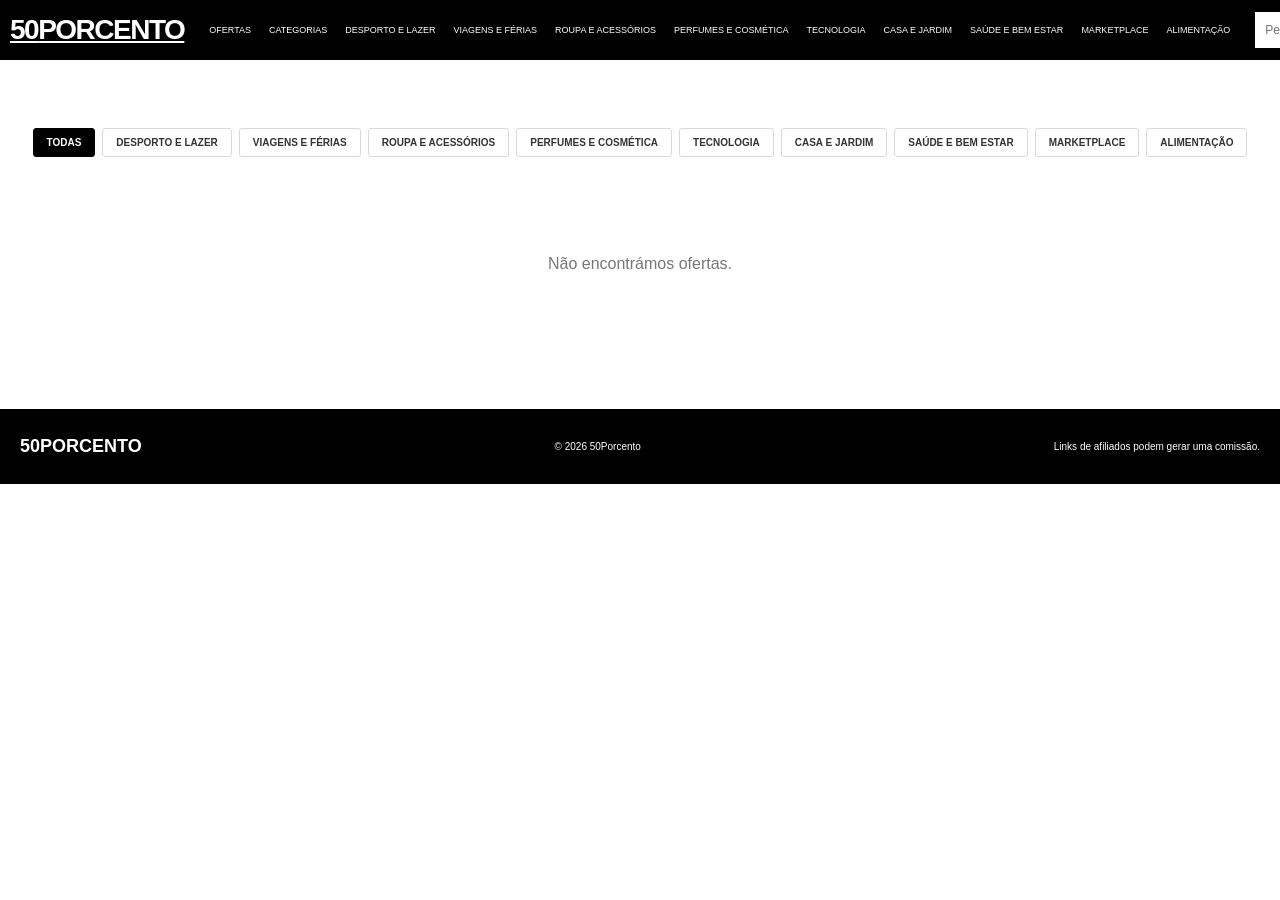
==== index.html @ 36694987 "Update index.html" ====
<!doctype html>
<html lang="pt-PT">

<head>
    <meta charset="utf-8">
    <meta name="viewport" content="width=device-width, initial-scale=1">

    <meta name="description"
          content="50Porcento - as melhores oportunidades, promoções e descontos.">

    <title>50Porcento - Promoções e Oportunidades</title>

    <link rel="stylesheet" href="style.css">
</head>

<body>

<header class="site-header">

    <div class="header-inner">

        <a href="#" class="logo">
            50<span>PORCENTO</span>
        </a>

        <button
            class="menu-button"
            id="menuButton"
            aria-label="Abrir menu">
            ☰
        </button>

        <nav class="main-menu" id="mainMenu">

            <a href="#ofertas">OFERTAS</a>
            <a href="#categorias">CATEGORIAS</a>

            <a href="#" data-category="Desporto e Lazer">
                DESPORTO E LAZER
            </a>

            <a href="#" data-category="Viagens e Férias">
                VIAGENS E FÉRIAS
            </a>

            <a href="#" data-category="Roupa e Acessórios">
                ROUPA E ACESSÓRIOS
            </a>

            <a href="#" data-category="Perfumes e Cosmética">
                PERFUMES E COSMÉTICA
            </a>

            <a href="#" data-category="Tecnologia">
                TECNOLOGIA
            </a>

            <a href="#" data-category="Casa e Jardim">
                CASA E JARDIM
            </a>

            <a href="#" data-category="Saúde e Bem Estar">
                SAÚDE E BEM ESTAR
            </a>

            <a href="#" data-category="Marketplace">
                MARKETPLACE
            </a>

            <a href="#" data-category="Alimentação">
                ALIMENTAÇÃO
            </a>

        </nav>


        <div class="header-right">

            <div class="search-box">

                <input
                    id="search"
                    type="search"
                    placeholder="Pesquisar">

                <span>⌕</span>

            </div>

            <a href="#" class="login">
                LOGIN
            </a>

            <button class="language active">
                PT
            </button>

            <button class="language">
                EN
            </button>

        </div>

    </div>

</header>


<main>

    <section class="top-space"></section>


    <section id="categorias" class="category-bar">

        <div class="category-scroll">

            <button class="category active" data-category="Todas">
                TODAS
            </button>

            <button class="category" data-category="Desporto e Lazer">
                DESPORTO E LAZER
            </button>

            <button class="category" data-category="Viagens e Férias">
                VIAGENS E FÉRIAS
            </button>

            <button class="category" data-category="Roupa e Acessórios">
                ROUPA E ACESSÓRIOS
            </button>

            <button class="category" data-category="Perfumes e Cosmética">
                PERFUMES E COSMÉTICA
            </button>

            <button class="category" data-category="Tecnologia">
                TECNOLOGIA
            </button>

            <button class="category" data-category="Casa e Jardim">
                CASA E JARDIM
            </button>

            <button class="category" data-category="Saúde e Bem Estar">
                SAÚDE E BEM ESTAR
            </button>

            <button class="category" data-category="Marketplace">
                MARKETPLACE
            </button>

            <button class="category" data-category="Alimentação">
                ALIMENTAÇÃO
            </button>

        </div>

    </section>


    <section id="ofertas" class="offers-section">

        <div class="offers-grid" id="offers"></div>

        <p id="empty" class="empty" hidden>
            Não encontrámos ofertas.
        </p>

    </section>

</main>


<footer>

    <div class="footer-inner">

        <strong>50<span>PORCENTO</span></strong>

        <span>
            © 2026 50Porcento
        </span>

        <span>
            Links de afiliados podem gerar uma comissão.
        </span>

    </div>

</footer>



<script src="script.js"></script>

</body>

</html>
---- style.css ----
/* =====================================
   CONFIGURAÇÃO
===================================== */

:root {

    --black: #050505;
    --white: #ffffff;

    --grey: #eeeeee;
    --text: #222222;

    --accent: #ff5a36;

}


* {
    box-sizing: border-box;
}


html {
    scroll-behavior: smooth;
}


body {

    margin: 0;

    background: #ffffff;

    color: var(--text);

    font-family:
        Arial,
        Helvetica,
        sans-serif;
}


/* =====================================
   HEADER
===================================== */

.site-header {

    width: 100%;

    background: #000000;

    color: #ffffff;

    position: sticky;

    top: 0;

    z-index: 100;

}


.header-inner {

    height: 60px;

    display: flex;

    align-items: center;

    gap: 25px;

    padding: 0 10px;

}


/* =====================================
   LOGO
===================================== */

.logo {

    flex-shrink: 0;

    color: #ffffff;

    font-size: 28px;

    font-weight: 900;

    letter-spacing: -1.5px;

}


.logo span,
.footer-inner span {
    color: #ffffff;
}


/* =====================================
   MENU
===================================== */

.main-menu {

    flex: 1;

    display: flex;

    align-items: center;

    justify-content: center;

    gap: 18px;

    white-space: nowrap;

}


.main-menu a {

    color: #ffffff;

    font-size: 9px;

    font-weight: 500;

    text-decoration: none;

    transition: opacity .2s;

}


.main-menu a:hover {

    opacity: .65;

}


/* =====================================
   PARTE DIREITA
===================================== */

.header-right {

    display: flex;

    align-items: center;

    gap: 8px;

    flex-shrink: 0;

}


.search-box {

    width: 175px;

    height: 36px;

    background: #ffffff;

    border-radius: 4px;

    display: flex;

    align-items: center;

}


.search-box input {

    width: 100%;

    height: 100%;

    border: 0;

    outline: 0;

    padding: 0 10px;

    font-size: 12px;

}


.search-box span {

    width: 28px;

    color: #000000;

    font-size: 20px;

}


.login {

    color: #ffffff;

    font-size: 9px;

    font-weight: 700;

}


.language {

    width: 29px;

    height: 30px;

    border: 1px solid #ffffff;

    background: transparent;

    color: #ffffff;

    border-radius: 4px;

    font-size: 10px;

    cursor: pointer;

}


.language.active {

    background: #ffffff;

    color: #000000;

}


/* =====================================
   MENU MOBILE
===================================== */

.menu-button {

    display: none;

    background: none;

    border: 0;

    color: #ffffff;

    font-size: 24px;

    cursor: pointer;

}


/* =====================================
   ESPAÇO SUPERIOR
===================================== */

.top-space {

    height: 68px;

}


/* =====================================
   CATEGORIAS
===================================== */

.category-bar {

    width: 100%;

    padding: 0 20px 22px;

}


.category-scroll {

    display: flex;

    justify-content: center;

    flex-wrap: wrap;

    gap: 7px;

}


.category {

    border: 1px solid #d9d9d9;

    background: #ffffff;

    color: #333333;

    padding: 8px 13px;

    border-radius: 3px;

    font-size: 10px;

    font-weight: 700;

    cursor: pointer;

}


.category:hover,
.category.active {

    background: #000000;

    color: #ffffff;

    border-color: #000000;

}


/* =====================================
   GRELHA DE OFERTAS
===================================== */

.offers-section {

    width: 100%;

    max-width: 1500px;

    margin: 0 auto;

    padding: 0 20px 60px;

}


.offers-grid {

    display: grid;

    grid-template-columns:
        repeat(4, 1fr);

    gap: 16px;

}


/* =====================================
   CARTÃO
===================================== */

.offer-card {

    background: #ffffff;

    border: 1px solid #dddddd;

    padding: 15px;

    transition:
        transform .2s,
        box-shadow .2s;

}


.offer-card:hover {

    transform: translateY(-3px);

    box-shadow:
        0 8px 25px rgba(0,0,0,.10);

}


/* =====================================
   IMAGEM
===================================== */

.offer-link {

    display: block;

    width: 100%;

}


.offer-image {

    width: 100%;

    aspect-ratio: 1 / 1;

    background: #eeeeee;

    overflow: hidden;

    display: flex;

    align-items: center;

    justify-content: center;

}


.offer-image img {

    width: 100%;

    height: 100%;

    object-fit: contain;

    display: block;

    transition: transform .3s;

}


.offer-card:hover .offer-image img {

    transform: scale(1.02);

}


/* =====================================
   QUANDO NÃO HÁ IMAGEM
===================================== */

.no-image {

    color: #999999;

    font-size: 13px;

}


/* =====================================
   TEXTO DISCRETO
===================================== */

.offer-info {

    padding-top: 10px;

}


.offer-category {

    font-size: 9px;

    font-weight: 700;

    color: #888888;

    text-transform: uppercase;

}


.offer-title {

    margin: 3px 0 0;

    font-size: 13px;

    line-height: 1.25;

}


/* =====================================
   RESULTADO VAZIO
===================================== */

.empty {

    text-align: center;

    padding: 60px 20px;

    color: #777777;

}


/* =====================================
   FOOTER
===================================== */

footer {

    background: #000000;

    color: #ffffff;

}


.footer-inner {

    min-height: 75px;

    padding: 20px;

    display: flex;

    justify-content: space-between;

    align-items: center;

    gap: 20px;

    font-size: 10px;

}


.footer-inner strong {

    font-size: 18px;

}


/* =====================================
   TABLET
===================================== */

@media (max-width: 1100px) {

    .main-menu {

        gap: 10px;

    }


    .main-menu a {

        font-size: 8px;

    }


    .search-box {

        width: 130px;

    }


    .offers-grid {

        grid-template-columns:
            repeat(3, 1fr);

    }

}


/* =====================================
   TABLET PEQUENO
===================================== */

@media (max-width: 850px) {

    .header-inner {

        height: 60px;

    }


    .menu-button {

        display: block;

        order: 2;

    }


    .logo {

        order: 1;

    }


    .header-right {

        order: 3;

        margin-left: auto;

    }


    .main-menu {

        display: none;

        position: absolute;

        top: 60px;

        left: 0;

        right: 0;

        background: #000000;

        padding: 20px;

        flex-direction: column;

        align-items: flex-start;

        gap: 18px;

        border-top: 1px solid #222222;

    }


    .main-menu.open {

        display: flex;

    }


    .main-menu a {

        font-size: 12px;

    }


    .offers-grid {

        grid-template-columns:
            repeat(2, 1fr);

    }


    .top-space {

        height: 35px;

    }

}


/* =====================================
   MOBILE
===================================== */

@media (max-width: 600px) {

    .header-inner {

        padding: 0 12px;

    }


    .logo {

        font-size: 24px;

    }


    .search-box {

        display: none;

    }


    .login {

        display: none;

    }


    .language {

        width: 28px;

        height: 28px;

    }


    .category-bar {

        padding:
            10px 12px 18px;

    }


    .category-scroll {

        justify-content: flex-start;

        flex-wrap: nowrap;

        overflow-x: auto;

        scrollbar-width: none;

        padding-bottom: 5px;

    }


    .category-scroll::-webkit-scrollbar {

        display: none;

    }


    .category {

        flex-shrink: 0;

        font-size: 10px;

    }


    .offers-section {

        padding:
            0 10px 40px;

    }


    .offers-grid {

        grid-template-columns: 1fr;

        gap: 14px;

    }


    .offer-card {

        padding: 10px;

    }


    .offer-image {

        aspect-ratio: 4 / 3;

    }


    .offer-info {

        display: none;

    }


    .footer-inner {

        flex-direction: column;

        align-items: flex-start;

    }

}
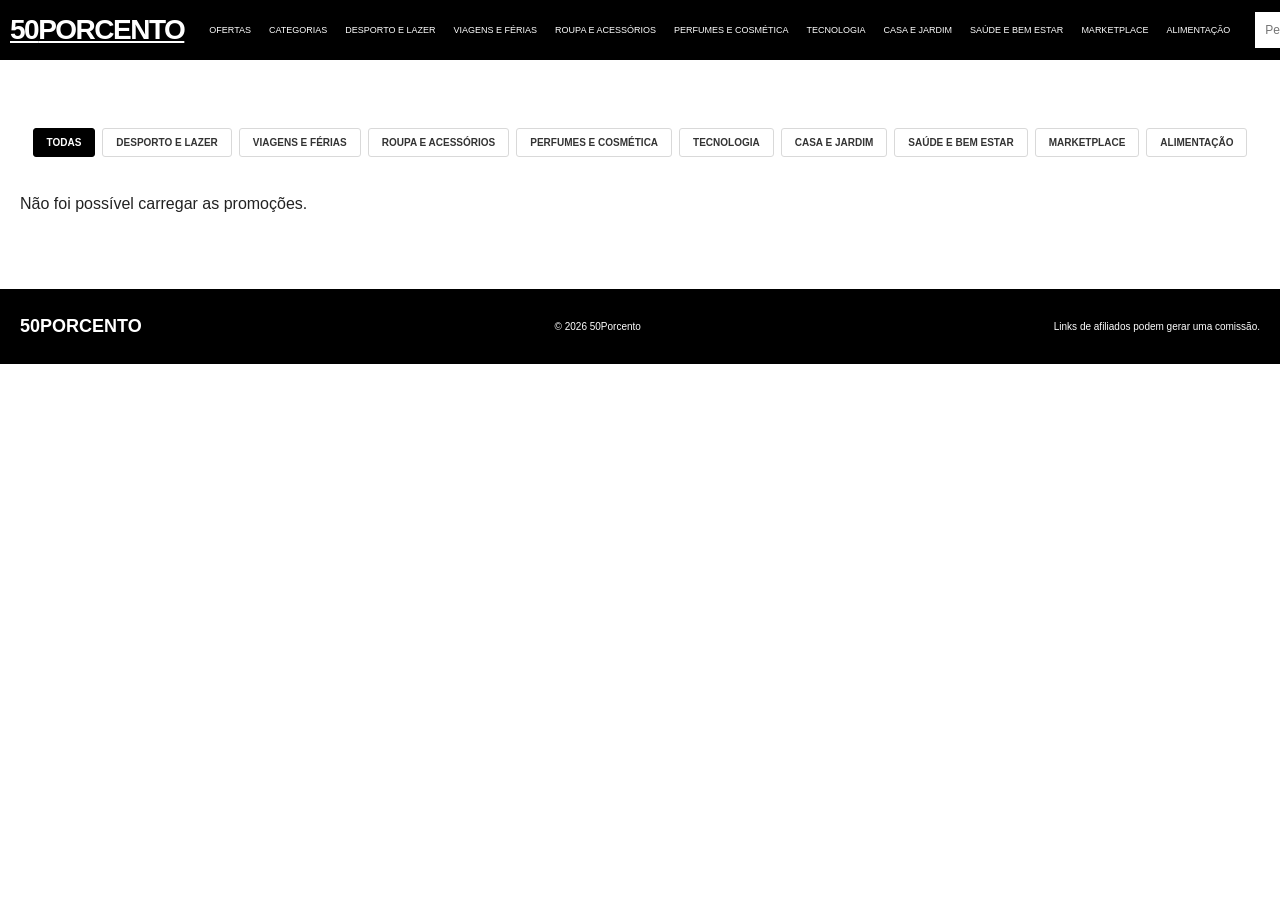
==== commit 4a803d5a: "Update index.html" ====
--- a/index.html
+++ b/index.html
@@ -193,7 +193,7 @@
 
 
 
-<script src="script.js"></script>
+<script src="script.js?v=2"></script>
 
 </body>
 
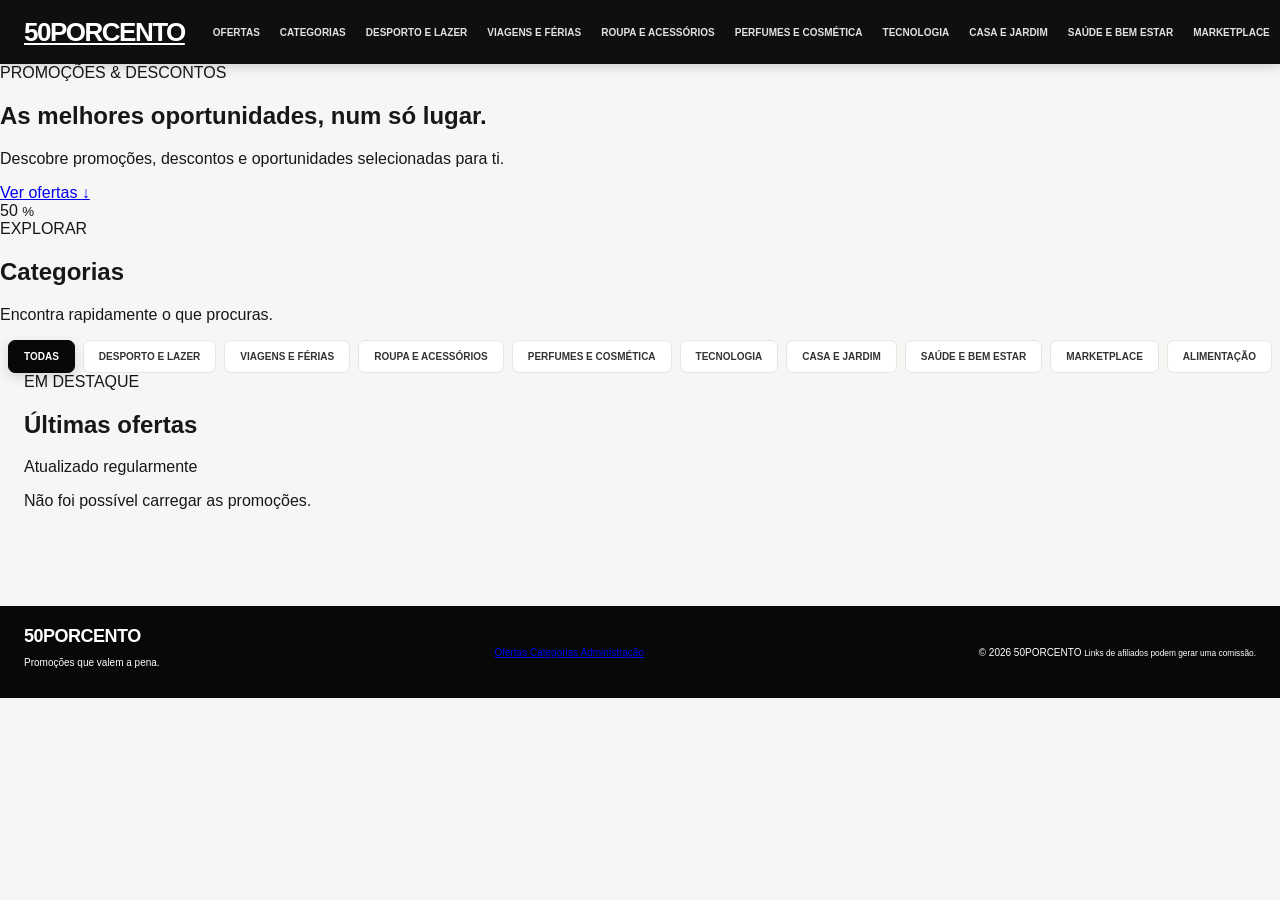
==== commit 13d92220: "Update index.html" ====
--- a/index.html
+++ b/index.html
@@ -3,12 +3,14 @@
 
 <head>
     <meta charset="utf-8">
-    <meta name="viewport" content="width=device-width, initial-scale=1">
+
+    <meta name="viewport"
+          content="width=device-width, initial-scale=1">
 
     <meta name="description"
-          content="50Porcento - as melhores oportunidades, promoções e descontos.">
-
-    <title>50Porcento - Promoções e Oportunidades</title>
+          content="50PORCENTO — promoções, descontos e oportunidades em Portugal.">
+
+    <title>50PORCENTO — Promoções e Oportunidades</title>
 
     <link rel="stylesheet" href="style.css">
 </head>
@@ -26,13 +28,15 @@
         <button
             class="menu-button"
             id="menuButton"
-            aria-label="Abrir menu">
+            aria-label="Abrir menu"
+            aria-expanded="false">
             ☰
         </button>
 
         <nav class="main-menu" id="mainMenu">
 
             <a href="#ofertas">OFERTAS</a>
+
             <a href="#categorias">CATEGORIAS</a>
 
             <a href="#" data-category="Desporto e Lazer">
@@ -72,7 +76,6 @@
             </a>
 
         </nav>
-
 
         <div class="header-right">
 
@@ -81,24 +84,17 @@
                 <input
                     id="search"
                     type="search"
-                    placeholder="Pesquisar">
+                    placeholder="Pesquisar ofertas..."
+                    autocomplete="off">
 
                 <span>⌕</span>
 
             </div>
 
-            <a href="#" class="login">
+            <a href="admin.html" class="login">
                 LOGIN
             </a>
 
-            <button class="language active">
-                PT
-            </button>
-
-            <button class="language">
-                EN
-            </button>
-
         </div>
 
     </div>
@@ -108,50 +104,129 @@
 
 <main>
 
-    <section class="top-space"></section>
-
-
-    <section id="categorias" class="category-bar">
+    <!-- HERO -->
+
+    <section class="hero">
+
+        <div class="hero-inner">
+
+            <div class="hero-content">
+
+                <span class="hero-label">
+                    PROMOÇÕES & DESCONTOS
+                </span>
+
+                <h1>
+                    As melhores oportunidades,
+                    <strong>num só lugar.</strong>
+                </h1>
+
+                <p>
+                    Descobre promoções, descontos e oportunidades
+                    selecionadas para ti.
+                </p>
+
+                <a href="#ofertas" class="hero-button">
+                    Ver ofertas
+                    <span>↓</span>
+                </a>
+
+            </div>
+
+            <div class="hero-mark">
+                <span>50</span>
+                <small>%</small>
+            </div>
+
+        </div>
+
+    </section>
+
+
+    <!-- CATEGORIAS -->
+
+    <section id="categorias" class="category-section">
+
+        <div class="section-heading">
+
+            <div>
+
+                <span class="eyebrow">
+                    EXPLORAR
+                </span>
+
+                <h2>
+                    Categorias
+                </h2>
+
+            </div>
+
+            <p>
+                Encontra rapidamente o que procuras.
+            </p>
+
+        </div>
+
 
         <div class="category-scroll">
 
-            <button class="category active" data-category="Todas">
+            <button
+                class="category active"
+                data-category="Todas">
                 TODAS
             </button>
 
-            <button class="category" data-category="Desporto e Lazer">
+            <button
+                class="category"
+                data-category="Desporto e Lazer">
                 DESPORTO E LAZER
             </button>
 
-            <button class="category" data-category="Viagens e Férias">
+            <button
+                class="category"
+                data-category="Viagens e Férias">
                 VIAGENS E FÉRIAS
             </button>
 
-            <button class="category" data-category="Roupa e Acessórios">
+            <button
+                class="category"
+                data-category="Roupa e Acessórios">
                 ROUPA E ACESSÓRIOS
             </button>
 
-            <button class="category" data-category="Perfumes e Cosmética">
+            <button
+                class="category"
+                data-category="Perfumes e Cosmética">
                 PERFUMES E COSMÉTICA
             </button>
 
-            <button class="category" data-category="Tecnologia">
+            <button
+                class="category"
+                data-category="Tecnologia">
                 TECNOLOGIA
             </button>
 
-            <button class="category" data-category="Casa e Jardim">
+            <button
+                class="category"
+                data-category="Casa e Jardim">
                 CASA E JARDIM
             </button>
 
-            <button class="category" data-category="Saúde e Bem Estar">
+            <button
+                class="category"
+                data-category="Saúde e Bem Estar">
                 SAÚDE E BEM ESTAR
             </button>
 
-            <button class="category" data-category="Marketplace">
+            <button
+                class="category"
+                data-category="Marketplace">
                 MARKETPLACE
             </button>
 
-            <button class="category" data-category="Alimentação">
+            <button
+                class="category"
+                data-category="Alimentação">
                 ALIMENTAÇÃO
             </button>
 
@@ -160,12 +235,46 @@
     </section>
 
 
-    <section id="ofertas" class="offers-section">
-
-        <div class="offers-grid" id="offers"></div>
-
-        <p id="empty" class="empty" hidden>
-            Não encontrámos ofertas.
+    <!-- OFERTAS -->
+
+    <section
+        id="ofertas"
+        class="offers-section">
+
+        <div class="offers-header">
+
+            <div>
+
+                <span class="eyebrow">
+                    EM DESTAQUE
+                </span>
+
+                <h2>
+                    Últimas ofertas
+                </h2>
+
+            </div>
+
+            <span class="offers-note">
+                Atualizado regularmente
+            </span>
+
+        </div>
+
+
+        <div
+            class="offers-grid"
+            id="offers">
+        </div>
+
+
+        <p
+            id="empty"
+            class="empty"
+            hidden>
+
+            Não encontrámos ofertas para a tua pesquisa.
+
         </p>
 
     </section>
@@ -177,24 +286,54 @@
 
     <div class="footer-inner">
 
-        <strong>50<span>PORCENTO</span></strong>
-
-        <span>
-            © 2026 50Porcento
-        </span>
-
-        <span>
-            Links de afiliados podem gerar uma comissão.
-        </span>
+        <div class="footer-brand">
+
+            <strong>
+                50<span>PORCENTO</span>
+            </strong>
+
+            <p>
+                Promoções que valem a pena.
+            </p>
+
+        </div>
+
+
+        <div class="footer-links">
+
+            <a href="#ofertas">
+                Ofertas
+            </a>
+
+            <a href="#categorias">
+                Categorias
+            </a>
+
+            <a href="admin.html">
+                Administração
+            </a>
+
+        </div>
+
+
+        <div class="footer-copy">
+
+            <span>
+                © 2026 50PORCENTO
+            </span>
+
+            <small>
+                Links de afiliados podem gerar uma comissão.
+            </small>
+
+        </div>
 
     </div>
 
 </footer>
 
 
-
-<script src="script.js?v=2"></script>
+<script src="script.js"></script>
 
 </body>
-
 </html>
--- a/style.css
+++ b/style.css
@@ -1,35 +1,49 @@
-/* =====================================
-   CONFIGURAÇÃO
-===================================== */
+/* =====================================================
+   50PORCENTO — SITE PRINCIPAL
+   DESIGN MODERNO
+===================================================== */
 
 :root {
-
-    --black: #050505;
+    --black: #080808;
     --white: #ffffff;
 
-    --grey: #eeeeee;
-    --text: #222222;
+    --background: #f6f6f4;
+    --surface: #ffffff;
+
+    --border: #e5e5e2;
+
+    --text: #171717;
+    --muted: #777777;
 
     --accent: #ff5a36;
-
-}
-
+    --accent-dark: #e94b29;
+
+    --radius: 12px;
+
+    --shadow:
+        0 4px 18px rgba(0, 0, 0, .06);
+
+    --shadow-hover:
+        0 14px 35px rgba(0, 0, 0, .12);
+}
+
+
+/* =====================================================
+   BASE
+===================================================== */
 
 * {
     box-sizing: border-box;
 }
 
-
 html {
     scroll-behavior: smooth;
 }
 
-
 body {
-
     margin: 0;
 
-    background: #ffffff;
+    background: var(--background);
 
     color: var(--text);
 
@@ -37,76 +51,78 @@
         Arial,
         Helvetica,
         sans-serif;
-}
-
-
-/* =====================================
+
+    -webkit-font-smoothing: antialiased;
+}
+
+
+/* =====================================================
    HEADER
-===================================== */
+===================================================== */
 
 .site-header {
-
     width: 100%;
 
-    background: #000000;
-
-    color: #ffffff;
+    background: rgba(8, 8, 8, .97);
+
+    color: var(--white);
 
     position: sticky;
 
     top: 0;
 
-    z-index: 100;
-
+    z-index: 1000;
+
+    box-shadow:
+        0 2px 12px rgba(0, 0, 0, .18);
 }
 
 
 .header-inner {
-
-    height: 60px;
+    min-height: 64px;
+
+    max-width: 1700px;
+
+    margin: 0 auto;
+
+    padding: 0 24px;
 
     display: flex;
 
     align-items: center;
 
-    gap: 25px;
-
-    padding: 0 10px;
-
-}
-
-
-/* =====================================
+    gap: 28px;
+}
+
+
+/* =====================================================
    LOGO
-===================================== */
+===================================================== */
 
 .logo {
-
     flex-shrink: 0;
 
-    color: #ffffff;
-
-    font-size: 28px;
+    color: var(--white);
+
+    font-size: 26px;
 
     font-weight: 900;
 
     letter-spacing: -1.5px;
 
-}
-
-
-.logo span,
-.footer-inner span {
-    color: #ffffff;
-}
-
-
-/* =====================================
-   MENU
-===================================== */
+    line-height: 1;
+}
+
+.logo span {
+    color: var(--white);
+}
+
+
+/* =====================================================
+   MENU PRINCIPAL
+===================================================== */
 
 .main-menu {
-
     flex: 1;
 
     display: flex;
@@ -115,520 +131,531 @@
 
     justify-content: center;
 
-    gap: 18px;
+    gap: 20px;
 
     white-space: nowrap;
-
 }
 
 
 .main-menu a {
-
-    color: #ffffff;
+    color: var(--white);
+
+    font-size: 10px;
+
+    font-weight: 700;
+
+    text-decoration: none;
+
+    opacity: .88;
+
+    transition:
+        opacity .2s,
+        transform .2s;
+}
+
+
+.main-menu a:hover {
+    opacity: 1;
+
+    transform: translateY(-1px);
+}
+
+
+/* =====================================================
+   DIREITA DO HEADER
+===================================================== */
+
+.header-right {
+    display: flex;
+
+    align-items: center;
+
+    gap: 10px;
+
+    flex-shrink: 0;
+}
+
+
+.search-box {
+    width: 190px;
+
+    height: 38px;
+
+    background: var(--white);
+
+    border-radius: 7px;
+
+    display: flex;
+
+    align-items: center;
+
+    overflow: hidden;
+}
+
+
+.search-box input {
+    width: 100%;
+
+    height: 100%;
+
+    border: 0;
+
+    outline: 0;
+
+    padding: 0 12px;
+
+    font-size: 12px;
+
+    color: var(--text);
+
+    background: transparent;
+}
+
+
+.search-box input::placeholder {
+    color: #999999;
+}
+
+
+.search-box span {
+    width: 34px;
+
+    display: flex;
+
+    align-items: center;
+
+    justify-content: center;
+
+    color: #111111;
+
+    font-size: 18px;
+}
+
+
+.login {
+    color: var(--white);
 
     font-size: 9px;
 
-    font-weight: 500;
+    font-weight: 800;
 
     text-decoration: none;
-
-    transition: opacity .2s;
-
-}
-
-
-.main-menu a:hover {
-
-    opacity: .65;
-
-}
-
-
-/* =====================================
-   PARTE DIREITA
-===================================== */
-
-.header-right {
+}
+
+
+.login:hover {
+    text-decoration: underline;
+}
+
+
+/* =====================================================
+   BOTÃO MOBILE
+===================================================== */
+
+.menu-button {
+    display: none;
+
+    background: transparent;
+
+    border: 0;
+
+    color: var(--white);
+
+    font-size: 25px;
+
+    cursor: pointer;
+
+    padding: 4px;
+}
+
+
+/* =====================================================
+   ESPAÇO SUPERIOR
+===================================================== */
+
+.top-space {
+    height: 54px;
+}
+
+
+/* =====================================================
+   CATEGORIAS
+===================================================== */
+
+.category-bar {
+    width: 100%;
+
+    padding: 0 24px 28px;
+}
+
+
+.category-scroll {
+    max-width: 1500px;
+
+    margin: 0 auto;
 
     display: flex;
 
-    align-items: center;
+    justify-content: center;
+
+    flex-wrap: wrap;
 
     gap: 8px;
-
-    flex-shrink: 0;
-
-}
-
-
-.search-box {
-
-    width: 175px;
-
-    height: 36px;
-
-    background: #ffffff;
-
-    border-radius: 4px;
-
-    display: flex;
-
-    align-items: center;
-
-}
-
-
-.search-box input {
-
-    width: 100%;
-
-    height: 100%;
-
-    border: 0;
-
-    outline: 0;
-
-    padding: 0 10px;
-
-    font-size: 12px;
-
-}
-
-
-.search-box span {
-
-    width: 28px;
-
-    color: #000000;
-
-    font-size: 20px;
-
-}
-
-
-.login {
-
-    color: #ffffff;
-
-    font-size: 9px;
-
-    font-weight: 700;
-
-}
-
-
-.language {
-
-    width: 29px;
-
-    height: 30px;
-
-    border: 1px solid #ffffff;
-
-    background: transparent;
-
-    color: #ffffff;
-
-    border-radius: 4px;
+}
+
+
+.category {
+    border: 1px solid var(--border);
+
+    background: var(--surface);
+
+    color: #333333;
+
+    padding: 10px 15px;
+
+    border-radius: 7px;
 
     font-size: 10px;
 
+    font-weight: 800;
+
     cursor: pointer;
 
-}
-
-
-.language.active {
-
-    background: #ffffff;
-
-    color: #000000;
-
-}
-
-
-/* =====================================
-   MENU MOBILE
-===================================== */
-
-.menu-button {
-
-    display: none;
-
-    background: none;
-
-    border: 0;
-
-    color: #ffffff;
-
-    font-size: 24px;
-
-    cursor: pointer;
-
-}
-
-
-/* =====================================
-   ESPAÇO SUPERIOR
-===================================== */
-
-.top-space {
-
-    height: 68px;
-
-}
-
-
-/* =====================================
-   CATEGORIAS
-===================================== */
-
-.category-bar {
-
-    width: 100%;
-
-    padding: 0 20px 22px;
-
-}
-
-
-.category-scroll {
-
-    display: flex;
-
-    justify-content: center;
-
-    flex-wrap: wrap;
-
-    gap: 7px;
-
-}
-
-
-.category {
-
-    border: 1px solid #d9d9d9;
-
-    background: #ffffff;
-
-    color: #333333;
-
-    padding: 8px 13px;
-
-    border-radius: 3px;
-
-    font-size: 10px;
-
-    font-weight: 700;
-
-    cursor: pointer;
-
-}
-
-
-.category:hover,
-.category.active {
-
-    background: #000000;
-
-    color: #ffffff;
-
-    border-color: #000000;
-
-}
-
-
-/* =====================================
-   GRELHA DE OFERTAS
-===================================== */
-
-.offers-section {
-
-    width: 100%;
-
-    max-width: 1500px;
-
-    margin: 0 auto;
-
-    padding: 0 20px 60px;
-
-}
-
-
-.offers-grid {
-
-    display: grid;
-
-    grid-template-columns:
-        repeat(4, 1fr);
-
-    gap: 16px;
-
-}
-
-
-/* =====================================
-   CARTÃO
-===================================== */
-
-.offer-card {
-
-    background: #ffffff;
-
-    border: 1px solid #dddddd;
-
-    padding: 15px;
-
     transition:
+        background .2s,
+        color .2s,
+        border-color .2s,
         transform .2s,
         box-shadow .2s;
-
+}
+
+
+.category:hover {
+    border-color: #bbbbbb;
+
+    transform: translateY(-1px);
+
+    box-shadow:
+        0 3px 10px rgba(0, 0, 0, .06);
+}
+
+
+.category.active {
+    background: var(--black);
+
+    color: var(--white);
+
+    border-color: var(--black);
+
+    box-shadow:
+        0 4px 12px rgba(0, 0, 0, .14);
+}
+
+
+/* =====================================================
+   ÁREA DAS OFERTAS
+===================================================== */
+
+.offers-section {
+    width: 100%;
+
+    max-width: 1500px;
+
+    margin: 0 auto;
+
+    padding:
+        0 24px 80px;
+}
+
+
+.offers-grid {
+    display: grid;
+
+    grid-template-columns:
+        repeat(4, minmax(0, 1fr));
+
+    gap: 22px;
+}
+
+
+/* =====================================================
+   CARTÃO
+===================================================== */
+
+.offer-card {
+    min-width: 0;
+
+    background: var(--surface);
+
+    border: 1px solid var(--border);
+
+    border-radius: var(--radius);
+
+    padding: 10px;
+
+    overflow: hidden;
+
+    box-shadow: var(--shadow);
+
+    transition:
+        transform .25s ease,
+        box-shadow .25s ease,
+        border-color .25s ease;
 }
 
 
 .offer-card:hover {
-
-    transform: translateY(-3px);
-
-    box-shadow:
-        0 8px 25px rgba(0,0,0,.10);
-
-}
-
-
-/* =====================================
+    transform: translateY(-5px);
+
+    border-color: #d5d5d2;
+
+    box-shadow: var(--shadow-hover);
+}
+
+
+/* =====================================================
+   LINK DA OFERTA
+===================================================== */
+
+.offer-link {
+    display: block;
+
+    width: 100%;
+
+    text-decoration: none;
+
+    color: inherit;
+}
+
+
+/* =====================================================
    IMAGEM
-===================================== */
-
-.offer-link {
+===================================================== */
+
+.offer-image {
+    width: 100%;
+
+    aspect-ratio: 1 / 1;
+
+    background:
+        linear-gradient(
+            135deg,
+            #f1f1f1,
+            #e9e9e9
+        );
+
+    border-radius: 8px;
+
+    overflow: hidden;
+
+    display: flex;
+
+    align-items: center;
+
+    justify-content: center;
+}
+
+
+.offer-image img {
+    width: 100%;
+
+    height: 100%;
+
+    object-fit: contain;
 
     display: block;
 
-    width: 100%;
-
-}
-
-
-.offer-image {
-
-    width: 100%;
-
-    aspect-ratio: 1 / 1;
-
-    background: #eeeeee;
-
-    overflow: hidden;
+    transition:
+        transform .35s ease;
+}
+
+
+.offer-card:hover .offer-image img {
+    transform: scale(1.035);
+}
+
+
+/* =====================================================
+   SEM IMAGEM
+===================================================== */
+
+.no-image {
+    color: #999999;
+
+    font-size: 13px;
+
+    text-align: center;
+}
+
+
+/* =====================================================
+   INFORMAÇÃO DA OFERTA
+===================================================== */
+
+.offer-info {
+    padding:
+        12px 4px 5px;
+}
+
+
+.offer-category {
+    font-size: 9px;
+
+    font-weight: 800;
+
+    color: var(--accent);
+
+    text-transform: uppercase;
+
+    letter-spacing: .4px;
+
+    margin-bottom: 4px;
+}
+
+
+.offer-title {
+    margin: 0;
+
+    font-size: 14px;
+
+    line-height: 1.3;
+
+    font-weight: 700;
+
+    color: var(--text);
+}
+
+
+/* =====================================================
+   RESULTADO VAZIO
+===================================================== */
+
+.empty {
+    text-align: center;
+
+    padding:
+        90px 20px;
+
+    color: var(--muted);
+
+    font-size: 14px;
+}
+
+
+/* =====================================================
+   FOOTER
+===================================================== */
+
+footer {
+    background: var(--black);
+
+    color: var(--white);
+}
+
+
+.footer-inner {
+    min-height: 90px;
+
+    max-width: 1700px;
+
+    margin: 0 auto;
+
+    padding: 20px 24px;
 
     display: flex;
 
+    justify-content: space-between;
+
     align-items: center;
 
-    justify-content: center;
-
-}
-
-
-.offer-image img {
-
-    width: 100%;
-
-    height: 100%;
-
-    object-fit: contain;
-
-    display: block;
-
-    transition: transform .3s;
-
-}
-
-
-.offer-card:hover .offer-image img {
-
-    transform: scale(1.02);
-
-}
-
-
-/* =====================================
-   QUANDO NÃO HÁ IMAGEM
-===================================== */
-
-.no-image {
-
-    color: #999999;
-
-    font-size: 13px;
-
-}
-
-
-/* =====================================
-   TEXTO DISCRETO
-===================================== */
-
-.offer-info {
-
-    padding-top: 10px;
-
-}
-
-
-.offer-category {
-
-    font-size: 9px;
-
-    font-weight: 700;
-
-    color: #888888;
-
-    text-transform: uppercase;
-
-}
-
-
-.offer-title {
-
-    margin: 3px 0 0;
-
-    font-size: 13px;
-
-    line-height: 1.25;
-
-}
-
-
-/* =====================================
-   RESULTADO VAZIO
-===================================== */
-
-.empty {
-
-    text-align: center;
-
-    padding: 60px 20px;
-
-    color: #777777;
-
-}
-
-
-/* =====================================
-   FOOTER
-===================================== */
-
-footer {
-
-    background: #000000;
-
-    color: #ffffff;
-
-}
-
-
-.footer-inner {
-
-    min-height: 75px;
-
-    padding: 20px;
-
-    display: flex;
-
-    justify-content: space-between;
-
-    align-items: center;
-
-    gap: 20px;
+    gap: 25px;
 
     font-size: 10px;
-
+}
+
+
+.footer-inner span {
+    color: var(--white);
 }
 
 
 .footer-inner strong {
-
     font-size: 18px;
 
-}
-
-
-/* =====================================
+    letter-spacing: -.5px;
+}
+
+
+/* =====================================================
    TABLET
-===================================== */
-
-@media (max-width: 1100px) {
+===================================================== */
+
+@media (max-width: 1200px) {
+
+    .header-inner {
+        gap: 18px;
+
+        padding:
+            0 18px;
+    }
+
 
     .main-menu {
-
-        gap: 10px;
-
+        gap: 12px;
     }
 
 
     .main-menu a {
-
         font-size: 8px;
-
     }
 
 
     .search-box {
-
-        width: 130px;
-
+        width: 145px;
     }
 
 
     .offers-grid {
-
         grid-template-columns:
-            repeat(3, 1fr);
-
-    }
-
-}
-
-
-/* =====================================
+            repeat(3, minmax(0, 1fr));
+
+        gap: 18px;
+    }
+
+}
+
+
+/* =====================================================
    TABLET PEQUENO
-===================================== */
-
-@media (max-width: 850px) {
+===================================================== */
+
+@media (max-width: 900px) {
 
     .header-inner {
-
-        height: 60px;
-
+        min-height: 60px;
     }
 
 
     .menu-button {
-
         display: block;
 
         order: 2;
-
     }
 
 
     .logo {
-
         order: 1;
-
     }
 
 
     .header-right {
-
         order: 3;
 
         margin-left: auto;
-
     }
 
 
     .main-menu {
-
         display: none;
 
         position: absolute;
@@ -639,178 +666,184 @@
 
         right: 0;
 
-        background: #000000;
-
-        padding: 20px;
+        background: #080808;
+
+        padding:
+            20px 22px 24px;
 
         flex-direction: column;
 
         align-items: flex-start;
 
-        gap: 18px;
-
-        border-top: 1px solid #222222;
-
+        justify-content: flex-start;
+
+        gap: 17px;
+
+        border-top:
+            1px solid #222222;
+
+        box-shadow:
+            0 12px 25px rgba(0, 0, 0, .2);
     }
 
 
     .main-menu.open {
-
         display: flex;
-
     }
 
 
     .main-menu a {
-
         font-size: 12px;
-
     }
 
 
     .offers-grid {
-
         grid-template-columns:
-            repeat(2, 1fr);
-
+            repeat(2, minmax(0, 1fr));
     }
 
 
     .top-space {
-
         height: 35px;
-
-    }
-
-}
-
-
-/* =====================================
+    }
+
+}
+
+
+/* =====================================================
    MOBILE
-===================================== */
+===================================================== */
 
 @media (max-width: 600px) {
 
     .header-inner {
-
-        padding: 0 12px;
-
+        padding:
+            0 14px;
+
+        gap: 12px;
     }
 
 
     .logo {
-
-        font-size: 24px;
-
-    }
-
-
-    .search-box {
-
+        font-size: 23px;
+    }
+
+
+    .search-box,
+    .login {
         display: none;
-
-    }
-
-
-    .login {
-
+    }
+
+
+    .category-bar {
+        padding:
+            10px 12px 20px;
+    }
+
+
+    .category-scroll {
+        justify-content: flex-start;
+
+        flex-wrap: nowrap;
+
+        overflow-x: auto;
+
+        scrollbar-width: none;
+
+        padding:
+            2px 2px 7px;
+    }
+
+
+    .category-scroll::-webkit-scrollbar {
         display: none;
-
-    }
-
-
-    .language {
-
-        width: 28px;
-
-        height: 28px;
-
-    }
-
-
-    .category-bar {
-
-        padding:
-            10px 12px 18px;
-
-    }
-
-
-    .category-scroll {
-
-        justify-content: flex-start;
-
-        flex-wrap: nowrap;
-
-        overflow-x: auto;
-
-        scrollbar-width: none;
-
-        padding-bottom: 5px;
-
-    }
-
-
-    .category-scroll::-webkit-scrollbar {
-
-        display: none;
-
     }
 
 
     .category {
-
         flex-shrink: 0;
 
-        font-size: 10px;
-
+        padding:
+            9px 13px;
+
+        font-size: 9px;
     }
 
 
     .offers-section {
-
-        padding:
-            0 10px 40px;
-
+        padding:
+            0 12px 45px;
     }
 
 
     .offers-grid {
-
         grid-template-columns: 1fr;
 
-        gap: 14px;
-
+        gap: 16px;
     }
 
 
     .offer-card {
-
-        padding: 10px;
-
+        padding: 9px;
+
+        border-radius: 11px;
     }
 
 
     .offer-image {
-
         aspect-ratio: 4 / 3;
 
+        border-radius: 8px;
     }
 
 
     .offer-info {
-
-        display: none;
-
+        display: block;
+
+        padding:
+            10px 3px 5px;
+    }
+
+
+    .offer-title {
+        font-size: 14px;
     }
 
 
     .footer-inner {
+        min-height: 110px;
 
         flex-direction: column;
 
         align-items: flex-start;
 
-    }
-
-}+        justify-content: center;
+
+        padding:
+            22px 15px;
+
+        gap: 8px;
+    }
+
+}
+
+
+/* =====================================================
+   MOBILE MUITO PEQUENO
+===================================================== */
+
+@media (max-width: 380px) {
+
+    .logo {
+        font-size: 21px;
+    }
+
+
+    .category {
+        font-size: 8px;
+
+        padding:
+            8px 11px;
+    }
+
+}
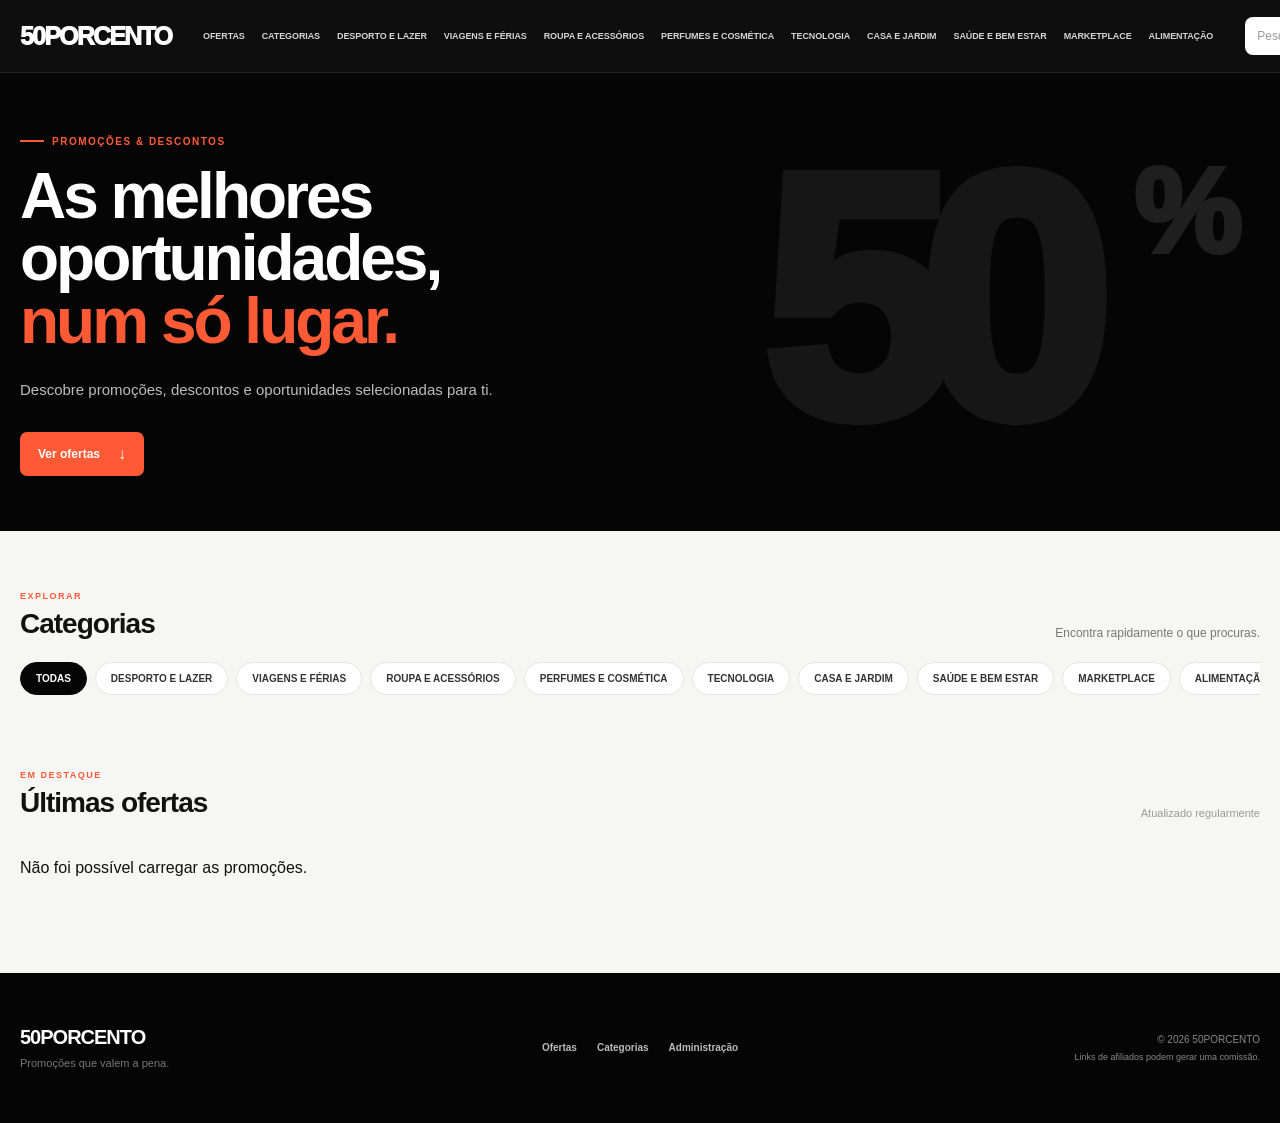
==== commit a2415ce9: "Update index.html" ====
--- a/index.html
+++ b/index.html
@@ -141,7 +141,24 @@
         </div>
 
     </section>
-
+</section>
+
+
+<!-- OFERTA DO DIA -->
+
+<section
+    id="oferta-do-dia"
+    class="daily-offer-section"
+    hidden>
+
+    ...
+    
+</section>
+
+
+<!-- CATEGORIAS -->
+
+<section id="categorias"
 
     <!-- CATEGORIAS -->
 
--- a/style.css
+++ b/style.css
@@ -1,46 +1,44 @@
-/* =====================================================
-   50PORCENTO — SITE PRINCIPAL
-   DESIGN MODERNO
-===================================================== */
+/* =========================================
+   50PORCENTO
+   DESIGN PRINCIPAL
+========================================= */
 
 :root {
-    --black: #080808;
+
+    --black: #050505;
     --white: #ffffff;
 
     --background: #f6f6f4;
     --surface: #ffffff;
 
+    --text: #111111;
+    --muted: #777777;
+
     --border: #e5e5e2;
 
-    --text: #171717;
-    --muted: #777777;
-
     --accent: #ff5a36;
-    --accent-dark: #e94b29;
-
-    --radius: 12px;
-
-    --shadow:
-        0 4px 18px rgba(0, 0, 0, .06);
-
-    --shadow-hover:
-        0 14px 35px rgba(0, 0, 0, .12);
-}
-
-
-/* =====================================================
-   BASE
-===================================================== */
+
+    --radius: 14px;
+
+}
+
+
+/* =========================================
+   RESET
+========================================= */
 
 * {
     box-sizing: border-box;
 }
 
+
 html {
     scroll-behavior: smooth;
 }
 
+
 body {
+
     margin: 0;
 
     background: var(--background);
@@ -53,19 +51,26 @@
         sans-serif;
 
     -webkit-font-smoothing: antialiased;
-}
-
-
-/* =====================================================
+
+}
+
+
+a {
+    color: inherit;
+}
+
+
+button,
+input {
+    font: inherit;
+}
+
+
+/* =========================================
    HEADER
-===================================================== */
+========================================= */
 
 .site-header {
-    width: 100%;
-
-    background: rgba(8, 8, 8, .97);
-
-    color: var(--white);
 
     position: sticky;
 
@@ -73,56 +78,69 @@
 
     z-index: 1000;
 
-    box-shadow:
-        0 2px 12px rgba(0, 0, 0, .18);
+    background: rgba(5, 5, 5, .96);
+
+    border-bottom: 1px solid #222;
+
+    backdrop-filter: blur(12px);
+
 }
 
 
 .header-inner {
-    min-height: 64px;
-
-    max-width: 1700px;
-
-    margin: 0 auto;
-
-    padding: 0 24px;
+
+    width: min(
+        calc(100% - 40px),
+        1500px
+    );
+
+    height: 72px;
+
+    margin: auto;
 
     display: flex;
 
     align-items: center;
 
-    gap: 28px;
-}
-
-
-/* =====================================================
+    gap: 32px;
+
+}
+
+
+/* =========================================
    LOGO
-===================================================== */
+========================================= */
 
 .logo {
+
     flex-shrink: 0;
 
-    color: var(--white);
-
-    font-size: 26px;
-
-    font-weight: 900;
-
-    letter-spacing: -1.5px;
+    color: #ffffff;
+
+    text-decoration: none;
+
+    font-size: 25px;
+
+    font-weight: 950;
+
+    letter-spacing: -1.8px;
 
     line-height: 1;
-}
+
+}
+
 
 .logo span {
-    color: var(--white);
-}
-
-
-/* =====================================================
-   MENU PRINCIPAL
-===================================================== */
+    color: #ffffff;
+}
+
+
+/* =========================================
+   MENU
+========================================= */
 
 .main-menu {
+
     flex: 1;
 
     display: flex;
@@ -131,69 +149,83 @@
 
     justify-content: center;
 
-    gap: 20px;
+    gap: 17px;
 
     white-space: nowrap;
+
 }
 
 
 .main-menu a {
-    color: var(--white);
-
-    font-size: 10px;
+
+    position: relative;
+
+    color: #ffffff;
+
+    text-decoration: none;
+
+    font-size: 9px;
 
     font-weight: 700;
 
-    text-decoration: none;
-
-    opacity: .88;
+    letter-spacing: -.1px;
+
+    opacity: .82;
 
     transition:
         opacity .2s,
-        transform .2s;
+        color .2s;
+
 }
 
 
 .main-menu a:hover {
+
     opacity: 1;
 
-    transform: translateY(-1px);
-}
-
-
-/* =====================================================
-   DIREITA DO HEADER
-===================================================== */
+    color: var(--accent);
+
+}
+
+
+/* =========================================
+   DIREITA
+========================================= */
 
 .header-right {
+
     display: flex;
 
     align-items: center;
 
-    gap: 10px;
+    gap: 15px;
 
     flex-shrink: 0;
+
 }
 
 
 .search-box {
-    width: 190px;
+
+    width: 205px;
 
     height: 38px;
 
-    background: var(--white);
-
-    border-radius: 7px;
-
     display: flex;
 
     align-items: center;
 
+    background: #ffffff;
+
+    border-radius: 8px;
+
     overflow: hidden;
+
 }
 
 
 .search-box input {
+
     width: 100%;
 
     height: 100%;
@@ -202,13 +234,14 @@
 
     outline: 0;
 
+    background: transparent;
+
     padding: 0 12px;
 
+    color: #111111;
+
     font-size: 12px;
 
-    color: var(--text);
-
-    background: transparent;
 }
 
 
@@ -218,93 +251,382 @@
 
 
 .search-box span {
+
     width: 34px;
 
     display: flex;
 
+    justify-content: center;
+
     align-items: center;
 
-    justify-content: center;
-
     color: #111111;
 
-    font-size: 18px;
+    font-size: 19px;
+
 }
 
 
 .login {
-    color: var(--white);
+
+    color: #ffffff;
+
+    text-decoration: none;
+
+    font-size: 10px;
+
+    font-weight: 800;
+
+    transition: color .2s;
+
+}
+
+
+.login:hover {
+    color: var(--accent);
+}
+
+
+/* =========================================
+   MENU MOBILE
+========================================= */
+
+.menu-button {
+
+    display: none;
+
+    border: 0;
+
+    background: transparent;
+
+    color: #ffffff;
+
+    font-size: 25px;
+
+    cursor: pointer;
+
+}
+
+
+/* =========================================
+   HERO
+========================================= */
+
+.hero {
+
+    background: var(--black);
+
+    color: #ffffff;
+
+    overflow: hidden;
+
+}
+
+
+.hero-inner {
+
+    width: min(
+        calc(100% - 40px),
+        1500px
+    );
+
+    min-height: 360px;
+
+    margin: auto;
+
+    display: flex;
+
+    align-items: center;
+
+    justify-content: space-between;
+
+    position: relative;
+
+}
+
+
+.hero-content {
+
+    max-width: 720px;
+
+    padding: 55px 0;
+
+    position: relative;
+
+    z-index: 2;
+
+}
+
+
+.hero-label {
+
+    display: inline-flex;
+
+    align-items: center;
+
+    gap: 8px;
+
+    margin-bottom: 18px;
+
+    color: var(--accent);
+
+    font-size: 10px;
+
+    font-weight: 900;
+
+    letter-spacing: 1.5px;
+
+}
+
+
+.hero-label::before {
+
+    content: "";
+
+    width: 24px;
+
+    height: 2px;
+
+    background: var(--accent);
+
+}
+
+
+.hero h1 {
+
+    max-width: 720px;
+
+    margin: 0;
+
+    font-size: clamp(
+        38px,
+        5vw,
+        72px
+    );
+
+    line-height: .98;
+
+    letter-spacing: -3px;
+
+    font-weight: 900;
+
+}
+
+
+.hero h1 strong {
+
+    display: block;
+
+    color: var(--accent);
+
+}
+
+
+.hero p {
+
+    max-width: 560px;
+
+    margin: 25px 0 30px;
+
+    color: #bdbdbd;
+
+    font-size: 15px;
+
+    line-height: 1.6;
+
+}
+
+
+.hero-button {
+
+    display: inline-flex;
+
+    align-items: center;
+
+    gap: 18px;
+
+    padding: 13px 18px;
+
+    background: var(--accent);
+
+    color: #ffffff;
+
+    text-decoration: none;
+
+    border-radius: 7px;
+
+    font-size: 12px;
+
+    font-weight: 800;
+
+    transition:
+        transform .2s,
+        background .2s;
+
+}
+
+
+.hero-button span {
+    font-size: 16px;
+}
+
+
+.hero-button:hover {
+
+    transform: translateY(-2px);
+
+    background: #ff704f;
+
+}
+
+
+/* =========================================
+   MARCA 50%
+========================================= */
+
+.hero-mark {
+
+    position: absolute;
+
+    right: 30px;
+
+    top: 50%;
+
+    transform: translateY(-50%);
+
+    color: #161616;
+
+    font-size: clamp(
+        180px,
+        27vw,
+        430px
+    );
+
+    font-weight: 950;
+
+    letter-spacing: -35px;
+
+    line-height: .8;
+
+    user-select: none;
+
+}
+
+
+.hero-mark small {
+
+    color: #1f1f1f;
+
+    font-size: .35em;
+
+    vertical-align: top;
+
+    letter-spacing: -10px;
+
+}
+
+
+/* =========================================
+   CATEGORIAS
+========================================= */
+
+.category-section {
+
+    width: min(
+        calc(100% - 40px),
+        1500px
+    );
+
+    margin: 0 auto;
+
+    padding: 60px 0 35px;
+
+}
+
+
+.section-heading {
+
+    display: flex;
+
+    justify-content: space-between;
+
+    align-items: flex-end;
+
+    gap: 30px;
+
+    margin-bottom: 22px;
+
+}
+
+
+.eyebrow {
+
+    display: block;
+
+    margin-bottom: 7px;
+
+    color: var(--accent);
 
     font-size: 9px;
 
-    font-weight: 800;
-
-    text-decoration: none;
-}
-
-
-.login:hover {
-    text-decoration: underline;
-}
-
-
-/* =====================================================
-   BOTÃO MOBILE
-===================================================== */
-
-.menu-button {
+    font-weight: 900;
+
+    letter-spacing: 1.5px;
+
+}
+
+
+.section-heading h2,
+.offers-header h2 {
+
+    margin: 0;
+
+    font-size: 28px;
+
+    letter-spacing: -1px;
+
+}
+
+
+.section-heading p {
+
+    margin: 0;
+
+    color: var(--muted);
+
+    font-size: 12px;
+
+}
+
+
+/* =========================================
+   BOTÕES DE CATEGORIA
+========================================= */
+
+.category-scroll {
+
+    display: flex;
+
+    gap: 8px;
+
+    overflow-x: auto;
+
+    padding-bottom: 5px;
+
+    scrollbar-width: none;
+
+}
+
+
+.category-scroll::-webkit-scrollbar {
     display: none;
-
-    background: transparent;
-
-    border: 0;
-
-    color: var(--white);
-
-    font-size: 25px;
-
-    cursor: pointer;
-
-    padding: 4px;
-}
-
-
-/* =====================================================
-   ESPAÇO SUPERIOR
-===================================================== */
-
-.top-space {
-    height: 54px;
-}
-
-
-/* =====================================================
-   CATEGORIAS
-===================================================== */
-
-.category-bar {
-    width: 100%;
-
-    padding: 0 24px 28px;
-}
-
-
-.category-scroll {
-    max-width: 1500px;
-
-    margin: 0 auto;
-
-    display: flex;
-
-    justify-content: center;
-
-    flex-wrap: wrap;
-
-    gap: 8px;
 }
 
 
 .category {
+
+    flex-shrink: 0;
+
     border: 1px solid var(--border);
 
     background: var(--surface);
@@ -313,7 +635,7 @@
 
     padding: 10px 15px;
 
-    border-radius: 7px;
+    border-radius: 999px;
 
     font-size: 10px;
 
@@ -325,64 +647,93 @@
         background .2s,
         color .2s,
         border-color .2s,
-        transform .2s,
-        box-shadow .2s;
+        transform .2s;
+
 }
 
 
 .category:hover {
-    border-color: #bbbbbb;
+
+    border-color: #111111;
 
     transform: translateY(-1px);
 
-    box-shadow:
-        0 3px 10px rgba(0, 0, 0, .06);
 }
 
 
 .category.active {
+
     background: var(--black);
 
-    color: var(--white);
+    color: #ffffff;
 
     border-color: var(--black);
 
-    box-shadow:
-        0 4px 12px rgba(0, 0, 0, .14);
-}
-
-
-/* =====================================================
-   ÁREA DAS OFERTAS
-===================================================== */
+}
+
+
+/* =========================================
+   OFERTAS
+========================================= */
 
 .offers-section {
-    width: 100%;
-
-    max-width: 1500px;
-
-    margin: 0 auto;
-
-    padding:
-        0 24px 80px;
-}
-
+
+    width: min(
+        calc(100% - 40px),
+        1500px
+    );
+
+    margin: auto;
+
+    padding: 35px 0 80px;
+
+}
+
+
+.offers-header {
+
+    display: flex;
+
+    justify-content: space-between;
+
+    align-items: flex-end;
+
+    margin-bottom: 24px;
+
+}
+
+
+.offers-note {
+
+    color: #999999;
+
+    font-size: 11px;
+
+}
+
+
+/* =========================================
+   GRELHA
+========================================= */
 
 .offers-grid {
+
     display: grid;
 
     grid-template-columns:
         repeat(4, minmax(0, 1fr));
 
-    gap: 22px;
-}
-
-
-/* =====================================================
+    gap: 20px;
+
+}
+
+
+/* =========================================
    CARTÃO
-===================================================== */
+========================================= */
 
 .offer-card {
+
     min-width: 0;
 
     background: var(--surface);
@@ -391,60 +742,48 @@
 
     border-radius: var(--radius);
 
-    padding: 10px;
-
     overflow: hidden;
-
-    box-shadow: var(--shadow);
 
     transition:
         transform .25s ease,
         box-shadow .25s ease,
         border-color .25s ease;
+
 }
 
 
 .offer-card:hover {
+
     transform: translateY(-5px);
 
-    border-color: #d5d5d2;
-
-    box-shadow: var(--shadow-hover);
-}
-
-
-/* =====================================================
-   LINK DA OFERTA
-===================================================== */
+    border-color: #d2d2cf;
+
+    box-shadow:
+        0 18px 40px rgba(0, 0, 0, .09);
+
+}
+
+
+/* =========================================
+   LINK / IMAGEM
+========================================= */
 
 .offer-link {
+
     display: block;
 
+    text-decoration: none;
+
+}
+
+
+.offer-image {
+
     width: 100%;
 
-    text-decoration: none;
-
-    color: inherit;
-}
-
-
-/* =====================================================
-   IMAGEM
-===================================================== */
-
-.offer-image {
-    width: 100%;
-
     aspect-ratio: 1 / 1;
 
-    background:
-        linear-gradient(
-            135deg,
-            #f1f1f1,
-            #e9e9e9
-        );
-
-    border-radius: 8px;
+    background: #eeeeee;
 
     overflow: hidden;
 
@@ -453,10 +792,12 @@
     align-items: center;
 
     justify-content: center;
+
 }
 
 
 .offer-image img {
+
     width: 100%;
 
     height: 100%;
@@ -467,141 +808,238 @@
 
     transition:
         transform .35s ease;
-}
-
-
-.offer-card:hover .offer-image img {
+
+}
+
+
+.offer-card:hover
+.offer-image img {
+
     transform: scale(1.035);
-}
-
-
-/* =====================================================
+
+}
+
+
+/* =========================================
    SEM IMAGEM
-===================================================== */
+========================================= */
 
 .no-image {
+
     color: #999999;
 
+    font-size: 12px;
+
+}
+
+
+/* =========================================
+   TEXTO
+========================================= */
+
+.offer-info {
+
+    padding: 15px 16px 17px;
+
+}
+
+
+.offer-category {
+
+    margin-bottom: 5px;
+
+    color: #999999;
+
+    font-size: 9px;
+
+    font-weight: 900;
+
+    text-transform: uppercase;
+
+    letter-spacing: .6px;
+
+}
+
+
+.offer-title {
+
+    margin: 0;
+
+    color: #111111;
+
+    font-size: 15px;
+
+    line-height: 1.3;
+
+    font-weight: 800;
+
+}
+
+
+/* =========================================
+   RESULTADO VAZIO
+========================================= */
+
+.empty {
+
+    margin: 0;
+
+    padding: 80px 20px;
+
+    background: #ffffff;
+
+    border: 1px dashed #d8d8d4;
+
+    border-radius: var(--radius);
+
+    text-align: center;
+
+    color: #777777;
+
     font-size: 13px;
 
-    text-align: center;
-}
-
-
-/* =====================================================
-   INFORMAÇÃO DA OFERTA
-===================================================== */
-
-.offer-info {
-    padding:
-        12px 4px 5px;
-}
-
-
-.offer-category {
+}
+
+
+/* =========================================
+   FOOTER
+========================================= */
+
+footer {
+
+    background: var(--black);
+
+    color: #ffffff;
+
+}
+
+
+.footer-inner {
+
+    width: min(
+        calc(100% - 40px),
+        1500px
+    );
+
+    min-height: 150px;
+
+    margin: auto;
+
+    padding: 35px 0;
+
+    display: grid;
+
+    grid-template-columns:
+        1.5fr 1fr 1.5fr;
+
+    gap: 30px;
+
+    align-items: center;
+
+}
+
+
+.footer-brand strong {
+
+    display: block;
+
+    font-size: 20px;
+
+    font-weight: 900;
+
+    letter-spacing: -1px;
+
+}
+
+
+.footer-brand strong span {
+    color: #ffffff;
+}
+
+
+.footer-brand p {
+
+    margin: 8px 0 0;
+
+    color: #777777;
+
+    font-size: 11px;
+
+}
+
+
+.footer-links {
+
+    display: flex;
+
+    justify-content: center;
+
+    gap: 20px;
+
+}
+
+
+.footer-links a {
+
+    color: #bbbbbb;
+
+    text-decoration: none;
+
+    font-size: 10px;
+
+    font-weight: 700;
+
+    transition: color .2s;
+
+}
+
+
+.footer-links a:hover {
+    color: var(--accent);
+}
+
+
+.footer-copy {
+
+    display: flex;
+
+    flex-direction: column;
+
+    align-items: flex-end;
+
+    gap: 7px;
+
+    color: #888888;
+
+    font-size: 10px;
+
+}
+
+
+.footer-copy small {
+
+    max-width: 280px;
+
+    text-align: right;
+
     font-size: 9px;
 
-    font-weight: 800;
-
-    color: var(--accent);
-
-    text-transform: uppercase;
-
-    letter-spacing: .4px;
-
-    margin-bottom: 4px;
-}
-
-
-.offer-title {
-    margin: 0;
-
-    font-size: 14px;
-
-    line-height: 1.3;
-
-    font-weight: 700;
-
-    color: var(--text);
-}
-
-
-/* =====================================================
-   RESULTADO VAZIO
-===================================================== */
-
-.empty {
-    text-align: center;
-
-    padding:
-        90px 20px;
-
-    color: var(--muted);
-
-    font-size: 14px;
-}
-
-
-/* =====================================================
-   FOOTER
-===================================================== */
-
-footer {
-    background: var(--black);
-
-    color: var(--white);
-}
-
-
-.footer-inner {
-    min-height: 90px;
-
-    max-width: 1700px;
-
-    margin: 0 auto;
-
-    padding: 20px 24px;
-
-    display: flex;
-
-    justify-content: space-between;
-
-    align-items: center;
-
-    gap: 25px;
-
-    font-size: 10px;
-}
-
-
-.footer-inner span {
-    color: var(--white);
-}
-
-
-.footer-inner strong {
-    font-size: 18px;
-
-    letter-spacing: -.5px;
-}
-
-
-/* =====================================================
+}
+
+
+/* =========================================
    TABLET
-===================================================== */
+========================================= */
 
 @media (max-width: 1200px) {
 
     .header-inner {
-        gap: 18px;
-
-        padding:
-            0 18px;
+        gap: 20px;
     }
 
 
     .main-menu {
-        gap: 12px;
+        gap: 10px;
     }
 
 
@@ -611,35 +1049,35 @@
 
 
     .search-box {
-        width: 145px;
+        width: 165px;
     }
 
 
     .offers-grid {
         grid-template-columns:
             repeat(3, minmax(0, 1fr));
-
-        gap: 18px;
-    }
-
-}
-
-
-/* =====================================================
+    }
+
+}
+
+
+/* =========================================
    TABLET PEQUENO
-===================================================== */
+========================================= */
 
 @media (max-width: 900px) {
 
     .header-inner {
-        min-height: 60px;
+        height: 64px;
     }
 
 
     .menu-button {
+
         display: block;
 
         order: 2;
+
     }
 
 
@@ -649,27 +1087,31 @@
 
 
     .header-right {
+
         order: 3;
 
         margin-left: auto;
+
     }
 
 
     .main-menu {
+
         display: none;
 
         position: absolute;
 
-        top: 60px;
+        top: 64px;
 
         left: 0;
 
         right: 0;
 
-        background: #080808;
-
-        padding:
-            20px 22px 24px;
+        padding: 20px;
+
+        background: #050505;
+
+        border-top: 1px solid #222;
 
         flex-direction: column;
 
@@ -677,13 +1119,8 @@
 
         justify-content: flex-start;
 
-        gap: 17px;
-
-        border-top:
-            1px solid #222222;
-
-        box-shadow:
-            0 12px 25px rgba(0, 0, 0, .2);
+        gap: 16px;
+
     }
 
 
@@ -697,111 +1134,202 @@
     }
 
 
+    .hero-inner {
+        min-height: 330px;
+    }
+
+
+    .hero-mark {
+        opacity: .8;
+        right: -30px;
+    }
+
+
     .offers-grid {
+
         grid-template-columns:
             repeat(2, minmax(0, 1fr));
-    }
-
-
-    .top-space {
-        height: 35px;
-    }
-
-}
-
-
-/* =====================================================
+
+    }
+
+
+    .footer-inner {
+
+        grid-template-columns:
+            1fr 1fr;
+
+    }
+
+
+    .footer-copy {
+
+        align-items: flex-start;
+
+    }
+
+
+    .footer-copy small {
+        text-align: left;
+    }
+
+}
+
+
+/* =========================================
    MOBILE
-===================================================== */
+========================================= */
 
 @media (max-width: 600px) {
 
     .header-inner {
-        padding:
-            0 14px;
-
-        gap: 12px;
+
+        width: calc(100% - 24px);
+
+        height: 60px;
+
     }
 
 
     .logo {
-        font-size: 23px;
+
+        font-size: 22px;
+
     }
 
 
     .search-box,
     .login {
+
         display: none;
-    }
-
-
-    .category-bar {
-        padding:
-            10px 12px 20px;
-    }
-
-
-    .category-scroll {
-        justify-content: flex-start;
-
-        flex-wrap: nowrap;
-
-        overflow-x: auto;
-
-        scrollbar-width: none;
-
-        padding:
-            2px 2px 7px;
-    }
-
-
-    .category-scroll::-webkit-scrollbar {
-        display: none;
-    }
-
-
-    .category {
-        flex-shrink: 0;
-
-        padding:
-            9px 13px;
-
-        font-size: 9px;
+
+    }
+
+
+    .hero-inner {
+
+        width: calc(100% - 28px);
+
+        min-height: 400px;
+
+    }
+
+
+    .hero-content {
+
+        padding: 55px 0;
+
+    }
+
+
+    .hero h1 {
+
+        font-size: 43px;
+
+        letter-spacing: -2px;
+
+    }
+
+
+    .hero p {
+
+        max-width: 330px;
+
+        font-size: 14px;
+
+    }
+
+
+    .hero-mark {
+
+        right: -45px;
+
+        top: 65%;
+
+        font-size: 230px;
+
+    }
+
+
+    .category-section {
+
+        width: calc(100% - 24px);
+
+        padding-top: 38px;
+
+    }
+
+
+    .section-heading {
+
+        display: block;
+
+        margin-bottom: 18px;
+
+    }
+
+
+    .section-heading p {
+
+        margin-top: 8px;
+
+    }
+
+
+    .section-heading h2,
+    .offers-header h2 {
+
+        font-size: 25px;
+
     }
 
 
     .offers-section {
-        padding:
-            0 12px 45px;
+
+        width: calc(100% - 24px);
+
+        padding-bottom: 55px;
+
+    }
+
+
+    .offers-header {
+
+        display: block;
+
+        margin-bottom: 18px;
+
+    }
+
+
+    .offers-note {
+
+        display: block;
+
+        margin-top: 7px;
+
     }
 
 
     .offers-grid {
+
         grid-template-columns: 1fr;
 
         gap: 16px;
-    }
-
-
-    .offer-card {
-        padding: 9px;
-
-        border-radius: 11px;
+
     }
 
 
     .offer-image {
+
         aspect-ratio: 4 / 3;
 
-        border-radius: 8px;
     }
 
 
     .offer-info {
-        display: block;
-
-        padding:
-            10px 3px 5px;
+
+        padding: 13px 14px 15px;
+
     }
 
 
@@ -811,39 +1339,133 @@
 
 
     .footer-inner {
-        min-height: 110px;
-
-        flex-direction: column;
+
+        width: calc(100% - 28px);
+
+        grid-template-columns: 1fr;
+
+        padding: 30px 0;
+
+        gap: 25px;
+
+    }
+
+
+    .footer-links {
+
+        justify-content: flex-start;
+
+        flex-wrap: wrap;
+
+    }
+
+
+    .footer-copy {
 
         align-items: flex-start;
 
-        justify-content: center;
-
-        padding:
-            22px 15px;
-
-        gap: 8px;
-    }
-
-}
-
-
-/* =====================================================
-   MOBILE MUITO PEQUENO
-===================================================== */
-
-@media (max-width: 380px) {
-
-    .logo {
-        font-size: 21px;
-    }
-
-
-    .category {
-        font-size: 8px;
-
-        padding:
-            8px 11px;
-    }
-
-}
+    }
+
+}
+/* =========================================
+   MELHORIA DOS CARTÕES
+========================================= */
+
+.offer-image {
+    position: relative;
+}
+
+
+/* INDICADOR VER OFERTA */
+
+.offer-overlay {
+    position: absolute;
+
+    left: 0;
+    right: 0;
+    bottom: 0;
+
+    display: flex;
+    align-items: center;
+    justify-content: space-between;
+
+    padding: 18px;
+
+    background: linear-gradient(
+        to top,
+        rgba(0, 0, 0, .65),
+        transparent
+    );
+
+    color: #ffffff;
+
+    opacity: 0;
+
+    transform: translateY(6px);
+
+    transition:
+        opacity .25s ease,
+        transform .25s ease;
+
+    pointer-events: none;
+}
+
+
+.offer-overlay span {
+    font-size: 12px;
+    font-weight: 800;
+}
+
+
+.offer-overlay strong {
+    width: 34px;
+    height: 34px;
+
+    display: flex;
+    align-items: center;
+    justify-content: center;
+
+    border-radius: 50%;
+
+    background: var(--accent);
+    color: #ffffff;
+
+    font-size: 18px;
+
+    transition:
+        transform .2s ease;
+}
+
+
+.offer-card:hover .offer-overlay {
+    opacity: 1;
+    transform: translateY(0);
+}
+
+
+.offer-card:hover .offer-overlay strong {
+    transform: translateX(3px);
+}
+
+
+/* TÍTULO */
+
+.offer-title {
+    transition: color .2s ease;
+}
+
+
+.offer-card:hover .offer-title {
+    color: var(--accent);
+}
+
+
+/* MOBILE */
+
+@media (max-width: 600px) {
+
+    .offer-overlay {
+        display: none;
+    }
+
+}
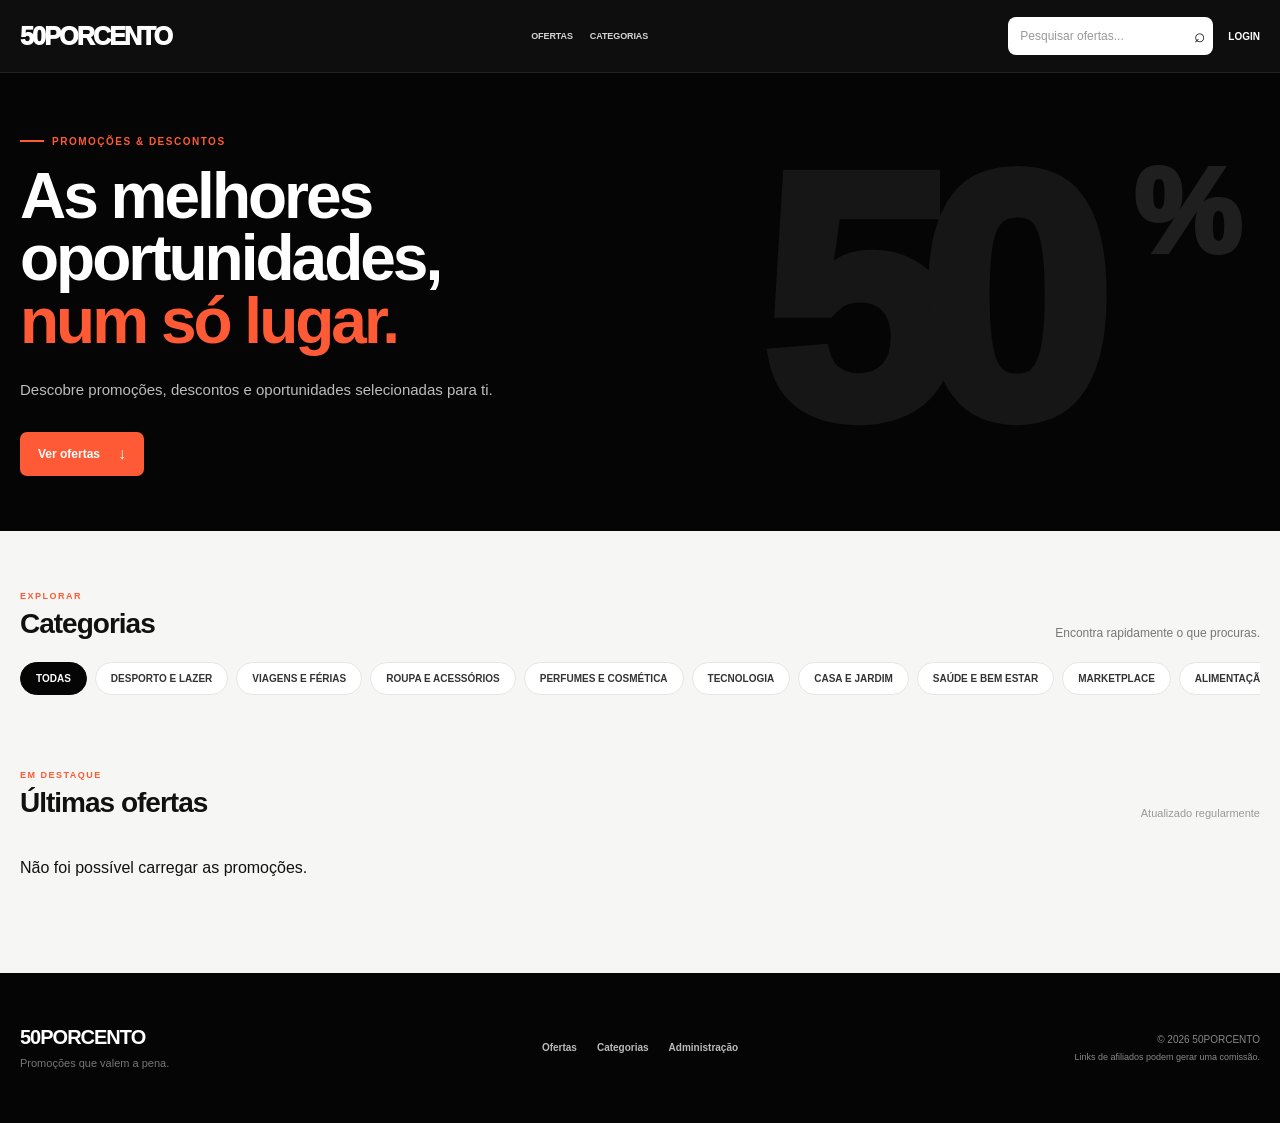
==== commit 20615d9c: "Update index.html" ====
--- a/index.html
+++ b/index.html
@@ -34,48 +34,9 @@
         </button>
 
         <nav class="main-menu" id="mainMenu">
-
-            <a href="#ofertas">OFERTAS</a>
-
-            <a href="#categorias">CATEGORIAS</a>
-
-            <a href="#" data-category="Desporto e Lazer">
-                DESPORTO E LAZER
-            </a>
-
-            <a href="#" data-category="Viagens e Férias">
-                VIAGENS E FÉRIAS
-            </a>
-
-            <a href="#" data-category="Roupa e Acessórios">
-                ROUPA E ACESSÓRIOS
-            </a>
-
-            <a href="#" data-category="Perfumes e Cosmética">
-                PERFUMES E COSMÉTICA
-            </a>
-
-            <a href="#" data-category="Tecnologia">
-                TECNOLOGIA
-            </a>
-
-            <a href="#" data-category="Casa e Jardim">
-                CASA E JARDIM
-            </a>
-
-            <a href="#" data-category="Saúde e Bem Estar">
-                SAÚDE E BEM ESTAR
-            </a>
-
-            <a href="#" data-category="Marketplace">
-                MARKETPLACE
-            </a>
-
-            <a href="#" data-category="Alimentação">
-                ALIMENTAÇÃO
-            </a>
-
-        </nav>
+    <a href="#ofertas">OFERTAS</a>
+    <a href="#categorias">CATEGORIAS</a>
+</nav>
 
         <div class="header-right">
 
--- a/style.css
+++ b/style.css
@@ -1027,6 +1027,241 @@
 }
 
 
+/* =====================================
+   OFERTA DO DIA
+===================================== */
+
+.daily-offer-section {
+
+    width: 100%;
+
+    max-width: 1500px;
+
+    margin: 0 auto;
+
+    padding: 0 20px 45px;
+
+}
+
+
+.daily-offer-inner {
+
+    display: grid;
+
+    grid-template-columns: 1fr 1.25fr;
+
+    min-height: 360px;
+
+    background: #050505;
+
+    color: #ffffff;
+
+    overflow: hidden;
+
+}
+
+
+.daily-offer-content {
+
+    padding: 45px;
+
+    display: flex;
+
+    flex-direction: column;
+
+    justify-content: center;
+
+    align-items: flex-start;
+
+}
+
+
+.daily-offer-label {
+
+    display: inline-block;
+
+    margin-bottom: 18px;
+
+    padding: 7px 10px;
+
+    background: #ff5a36;
+
+    color: #ffffff;
+
+    font-size: 9px;
+
+    font-weight: 800;
+
+    letter-spacing: .8px;
+
+}
+
+
+.daily-offer-category {
+
+    margin-bottom: 8px;
+
+    color: #999999;
+
+    font-size: 10px;
+
+    font-weight: 700;
+
+    text-transform: uppercase;
+
+    letter-spacing: .5px;
+
+}
+
+
+.daily-offer-content h2 {
+
+    max-width: 500px;
+
+    margin: 0 0 28px;
+
+    font-size: clamp(26px, 3vw, 44px);
+
+    line-height: 1.05;
+
+    letter-spacing: -1.5px;
+
+}
+
+
+.daily-offer-button {
+
+    display: inline-flex;
+
+    align-items: center;
+
+    gap: 18px;
+
+    padding: 12px 17px;
+
+    background: #ffffff;
+
+    color: #000000;
+
+    text-decoration: none;
+
+    font-size: 11px;
+
+    font-weight: 800;
+
+    transition:
+        background .2s,
+        color .2s,
+        transform .2s;
+
+}
+
+
+.daily-offer-button span {
+
+    font-size: 17px;
+
+    line-height: 1;
+
+}
+
+
+.daily-offer-button:hover {
+
+    background: #ff5a36;
+
+    color: #ffffff;
+
+    transform: translateX(3px);
+
+}
+
+
+.daily-offer-image {
+
+    display: block;
+
+    min-height: 360px;
+
+    background: #eeeeee;
+
+    overflow: hidden;
+
+}
+
+
+.daily-offer-image img {
+
+    width: 100%;
+
+    height: 100%;
+
+    display: block;
+
+    object-fit: contain;
+
+    transition: transform .4s;
+
+}
+
+
+.daily-offer-image:hover img {
+
+    transform: scale(1.03);
+
+}
+
+
+/* =====================================
+   OFERTA DO DIA — MOBILE
+===================================== */
+
+@media (max-width: 700px) {
+
+    .daily-offer-section {
+
+        padding:
+            0 10px 35px;
+
+    }
+
+
+    .daily-offer-inner {
+
+        grid-template-columns: 1fr;
+
+    }
+
+
+    .daily-offer-content {
+
+        padding: 28px 24px;
+
+        order: 2;
+
+    }
+
+
+    .daily-offer-image {
+
+        min-height: 260px;
+
+        height: 260px;
+
+        order: 1;
+
+    }
+
+
+    .daily-offer-content h2 {
+
+        font-size: 28px;
+
+        letter-spacing: -1px;
+
+    }
+
+}
 /* =========================================
    TABLET
 ========================================= */
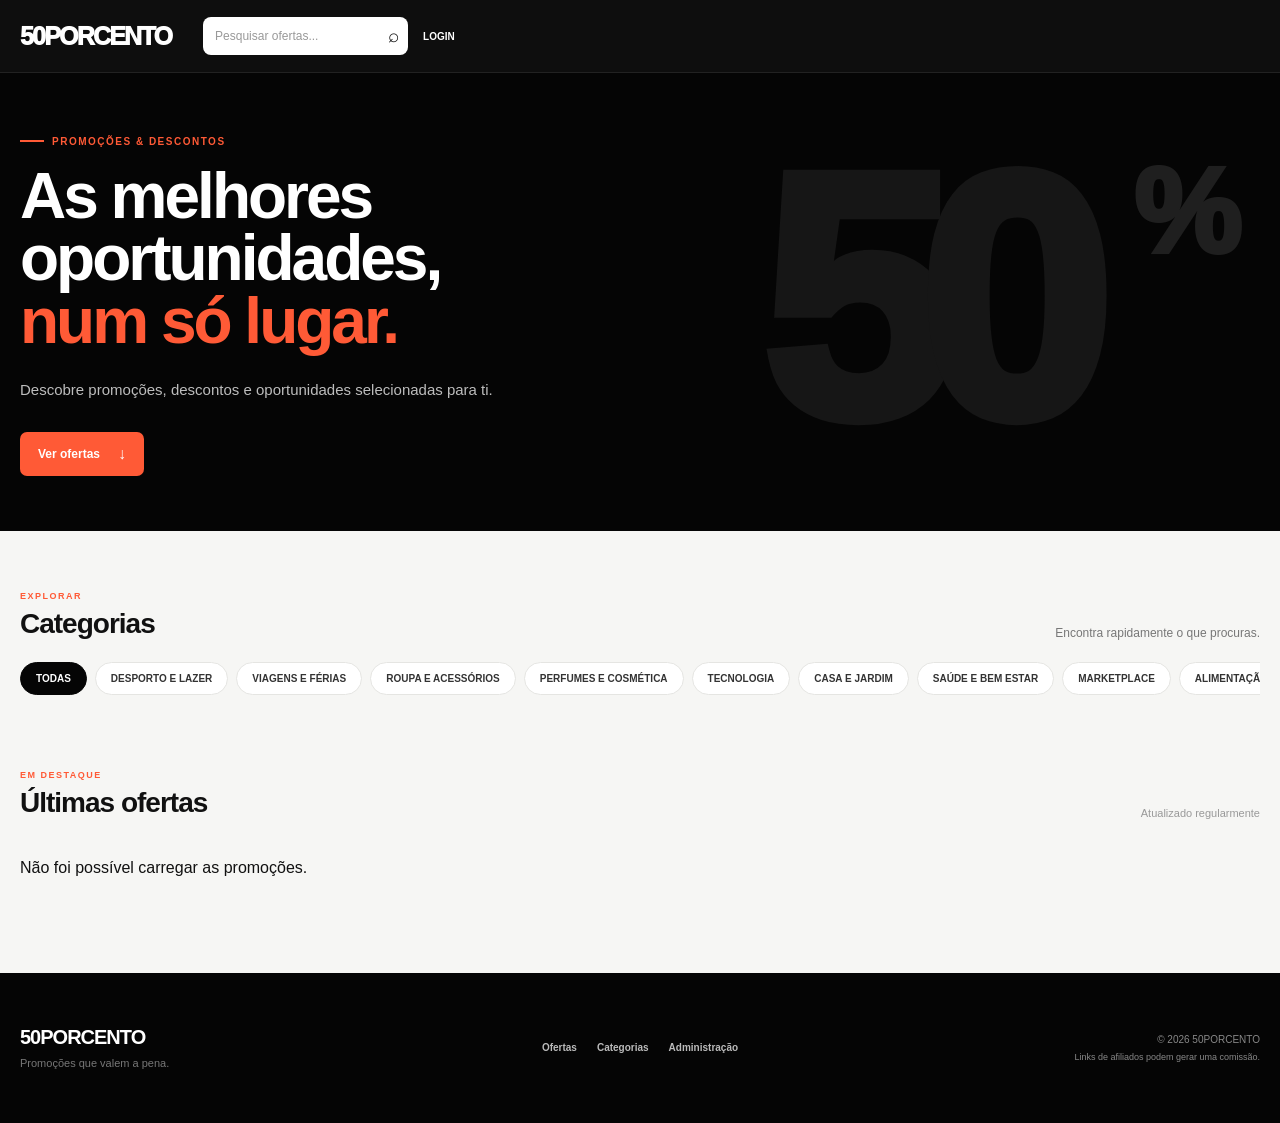
==== commit eed3086c: "Update index.html" ====
--- a/index.html
+++ b/index.html
@@ -33,10 +33,7 @@
             ☰
         </button>
 
-        <nav class="main-menu" id="mainMenu">
-    <a href="#ofertas">OFERTAS</a>
-    <a href="#categorias">CATEGORIAS</a>
-</nav>
+
 
         <div class="header-right">
 
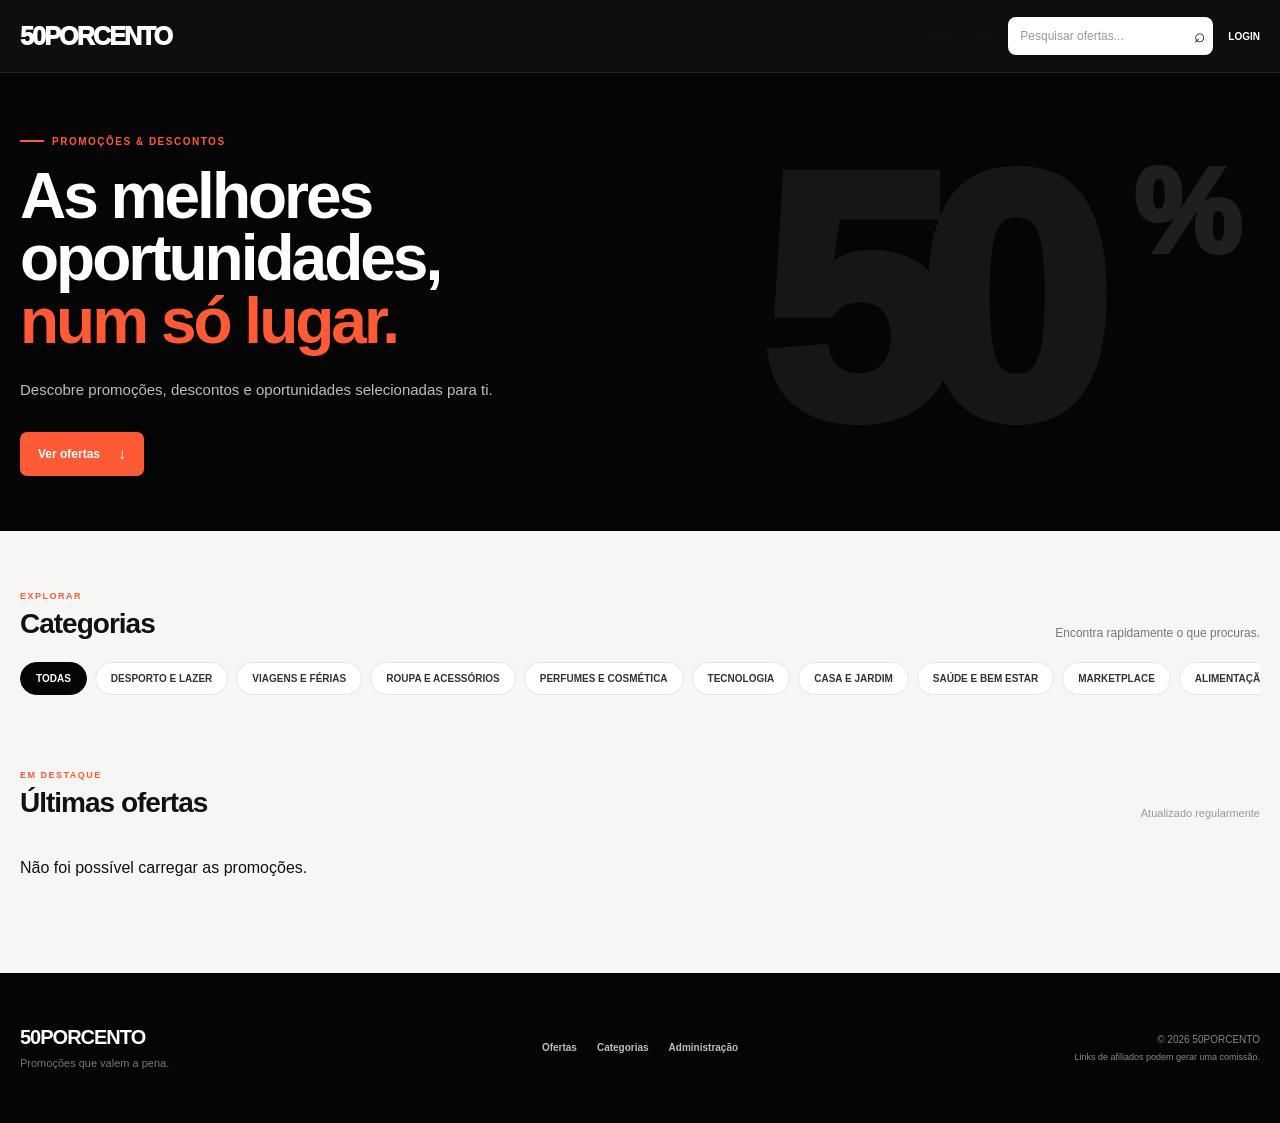
==== commit 403fc6ee: "Update index.html" ====
--- a/index.html
+++ b/index.html
@@ -35,9 +35,13 @@
 
 
 
-        <div class="header-right">
-
-            <div class="search-box">
+      <div class="header-right">
+
+    <a href="marcas.html" class="header-link">
+        MARCAS
+    </a>
+
+    <div class="search-box">
 
                 <input
                     id="search"
--- a/style.css
+++ b/style.css
@@ -200,8 +200,9 @@
 
     gap: 15px;
 
+    margin-left: auto;
+
     flex-shrink: 0;
-
 }
 
 
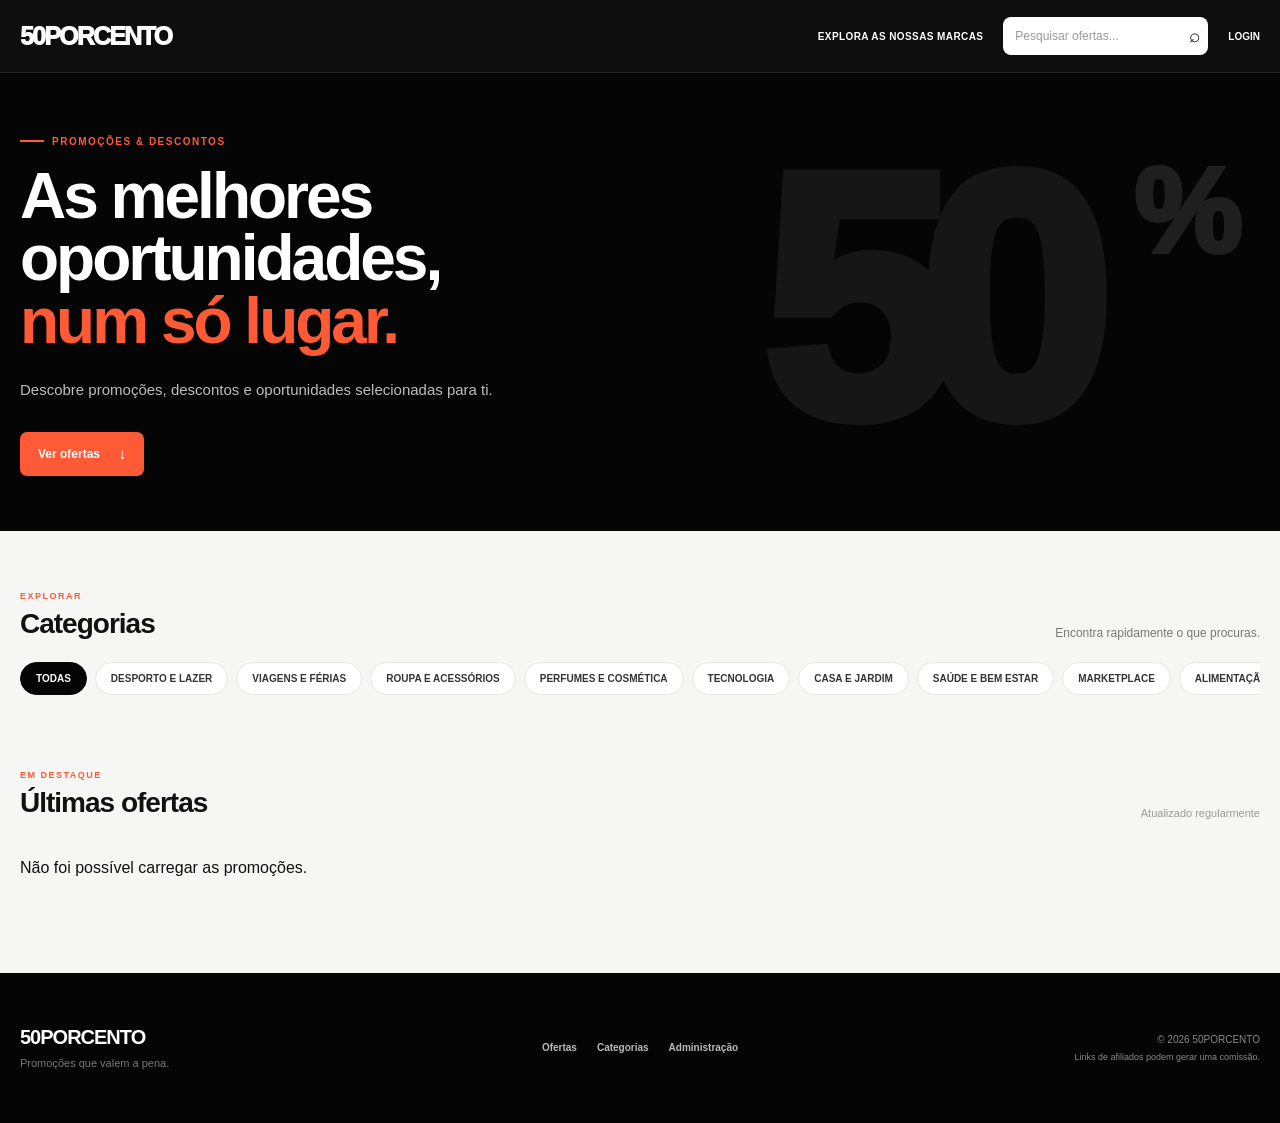
==== commit 8bd8fec3: "Update index.html" ====
--- a/index.html
+++ b/index.html
@@ -38,7 +38,7 @@
       <div class="header-right">
 
     <a href="marcas.html" class="header-link">
-        MARCAS
+        EXPLORA AS NOSSAS MARCAS
     </a>
 
     <div class="search-box">
--- a/style.css
+++ b/style.css
@@ -1705,3 +1705,23 @@
     }
 
 }
+.header-right {
+    display: flex;
+    align-items: center;
+    gap: 20px;
+    margin-left: auto;
+}
+
+.header-link {
+    display: inline-block;
+    color: #ffffff;
+    text-decoration: none;
+    font-size: 10px;
+    font-weight: 800;
+    letter-spacing: .04em;
+    transition: color .2s;
+}
+
+.header-link:hover {
+    color: #f36f21;
+}
